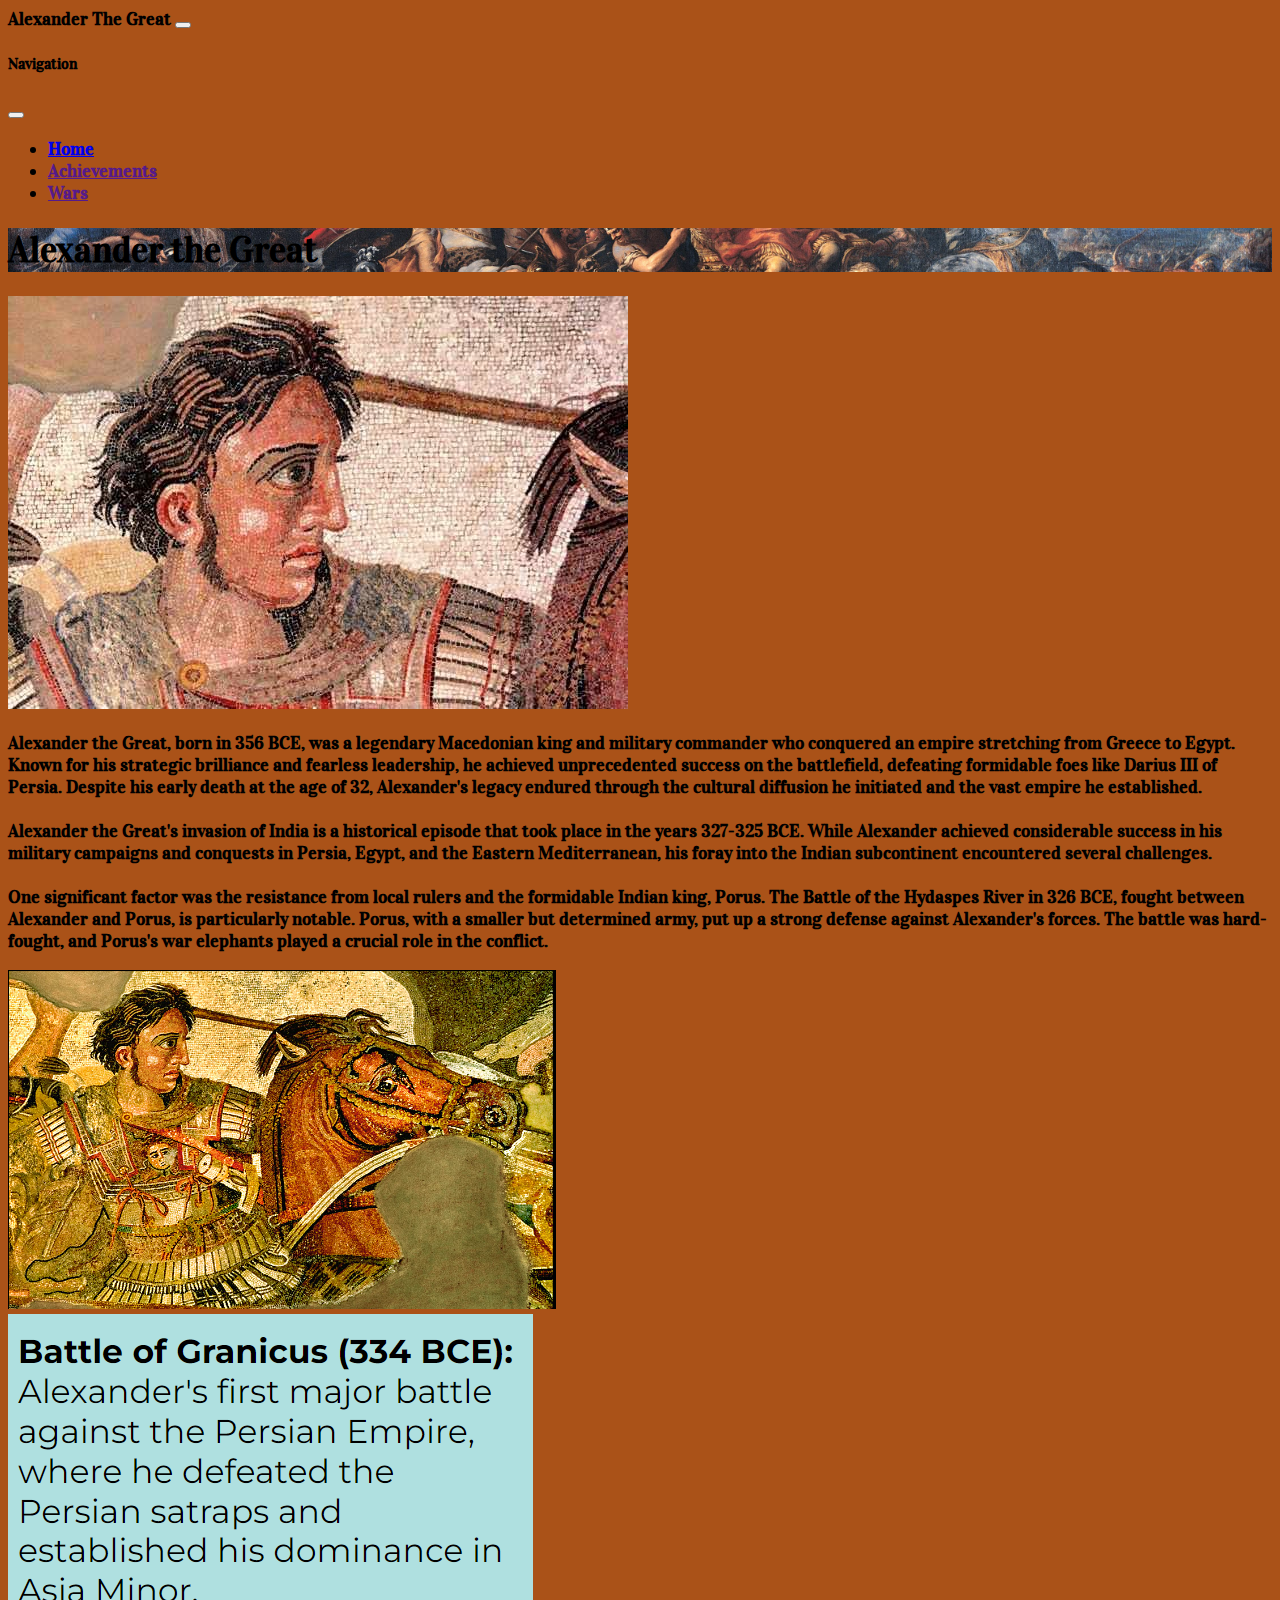
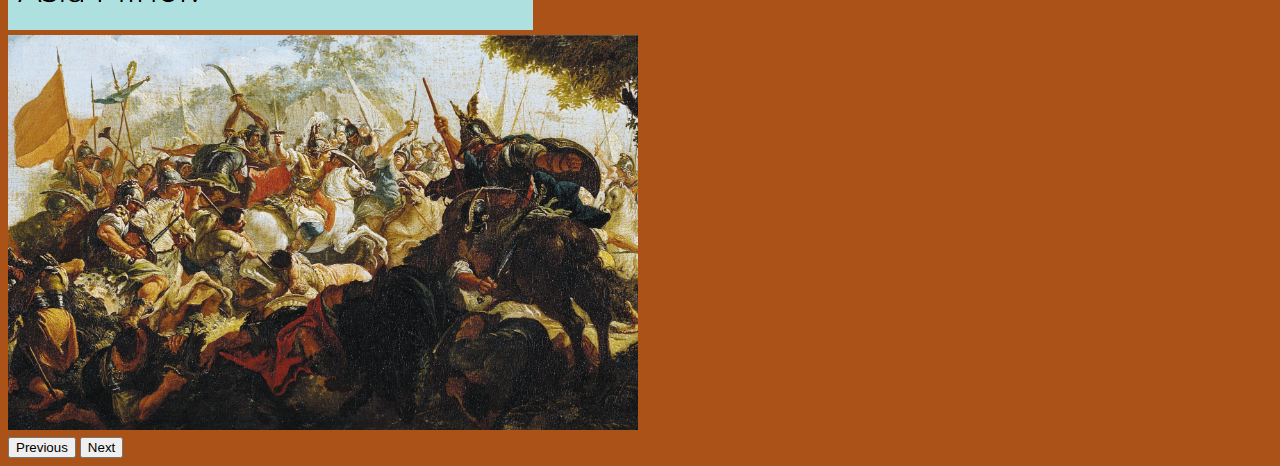
==== index.html @ 21a9c24c "added justify content center" ====
<!DOCTYPE html>
<html lang="en">

<head>
  <meta charset="utf-8" />
  <meta name="viewport" content="width=device-width, initial-scale=1" />
  <title>Alexander the Great</title>
  <link href="https://cdn.jsdelivr.net/npm/bootstrap@5.3.2/dist/css/bootstrap.min.css" rel="stylesheet"
    integrity="sha384-T3c6CoIi6uLrA9TneNEoa7RxnatzjcDSCmG1MXxSR1GAsXEV/Dwwykc2MPK8M2HN" crossorigin="anonymous">
</head>
<link rel="stylesheet" href="style.css" class="css" />
<link rel="preconnect" href="https://fonts.googleapis.com">
<link rel="preconnect" href="https://fonts.gstatic.com" crossorigin>
<link href="https://fonts.googleapis.com/css2?family=Vidaloka&display=swap" rel="stylesheet">
</head>

<body>


  <!--NAVBAR-->


  <nav class="navbar bg-info-subtle sticky-top">
    <div class="container-fluid ">
      <a class="navbar-brand" id="title"> Alexander The Great </a>
      <button class="navbar-toggler" type="button" data-bs-toggle="offcanvas" data-bs-target="#offcanvasNavbar"
        aria-controls="offcanvasNavbar" aria-label="Toggle navigation">
        <span class="navbar-toggler-icon"></span>
      </button>
      <div class="offcanvas offcanvas-end bg-info-subtle" tabindex="-1" id="offcanvasNavbar"
        aria-labelledby="offcanvasNavbarLabel">
        <div class="offcanvas-header">
          <h5 class="offcanvas-title bg-info-subtle" id="offcanvasNavbarLabel"> Navigation</h5>
          <button type="button" class="btn-close" data-bs-dismiss="offcanvas" aria-label="Close"></button>
        </div>
        <div class="offcanvas-body bg-info-subtle">
          <ul class="navbar-nav justify-content-end flex-grow-1 pe-3">
            <li class="nav-item">
              <a class="nav-link active" aria-current="page" href="index.html">Home</a>
            </li>
            <li class="nav-item">
              <a class="nav-link" href="">Achievements</a>
            </li>
            <li class="nav-item">
              <a class="nav-link" href="">Wars</a>
            </li>

          </ul>

        </div>
      </div>
    </div>
  </nav>
  <!-- END NAVBAR-->
  <!-- HERO IMAGE + TEXT -->
  <!-- hero-->
  <div class="row m-3 justify-content-center" id="hero">
    <div class="col-12 col-lg-6 p-5 text-center bg-hero-image rounded rounded-start-3">
      <div class="flex justify-content-center align-items-center"></div>
      <div class="text-white">
        <h1 class="mb-3">Alexander the Great </h1>
      </div>
    </div>
  </div>
  <!-- hero-->
  <!-- END OF HERO  -->
  <!-- IMAGE-->
  <div class="row m-3 w-620 h-413">
    <img class=" col-12 col-lg-6 my-3 my-lg-0 p-3 rounded-5 justify-content-center" src="images/alex.jpg">

    <!-- IMAGE-->
    <!--Description-->
    <div class="col-12 col-lg-6 my-3 my-lg-0 p-3 bg-info-subtle rounded text-center rounded-end-3" id="desc" ">
        <p class=" m-3">

      Alexander the Great, born in 356 BCE, was a legendary Macedonian king and military commander who conquered an
      empire stretching from Greece to Egypt. Known for his strategic brilliance and
      fearless leadership, he achieved unprecedented success on the battlefield, defeating formidable foes like Darius
      III of Persia. Despite his early death at the age of 32, Alexander's legacy endured through the cultural diffusion
      he initiated and the vast empire he established.
      <br>
      <br>
      Alexander the Great's invasion of India is a historical episode that took place in the years 327-325 BCE. While
      Alexander achieved considerable success in his military campaigns and conquests in Persia, Egypt, and the Eastern
      Mediterranean, his foray into the Indian subcontinent encountered several challenges.
      <br>
      <br>
      One significant factor was the resistance from local rulers and the formidable Indian king, Porus. The Battle of
      the Hydaspes River in 326 BCE, fought between Alexander and Porus, is particularly notable. Porus, with a smaller
      but determined army, put up a strong defense against Alexander's forces. The battle was hard-fought, and Porus's
      war elephants played a crucial role in the conflict.
      </p>
    </div>
  </div>
  <!--Description-->
  <div class="row col-lg-4 col-md-6 justify-content-center">
<!-- CAR 1-->
<div class="row m-3" id="car1">
  <div id="carouselExampleControls" class="carousel slide" data-bs-ride="carousel">
    <div class="carousel-inner">
      <div class="carousel-item active">
        <img src="images/Screenshot 2023-11-27 114537.png" class="d-block w-100" alt="...">
      </div>
      <div class="carousel-item">
        <img src="images/Screenshot 2023-11-27 114946.png" class="d-block w-100" alt="...">
      </div>
      <div class="carousel-item">
        <img src="images/Screenshot 2023-11-27 115619.png" class="d-block w-100" alt="...">
      </div>
    </div>
    <button class="carousel-control-prev" type="button" data-bs-target="#carouselExampleControls" data-bs-slide="prev">
      <span class="carousel-control-prev-icon" aria-hidden="true"></span>
      <span class="visually-hidden">Previous</span>
    </button>
    <button class="carousel-control-next" type="button" data-bs-target="#carouselExampleControls" data-bs-slide="next">
      <span class="carousel-control-next-icon" aria-hidden="true"></span>
      <span class="visually-hidden">Next</span>
    </button>
  </div>
  </div>
<!-- CAR 1-->
<!-- CAR 2-->
<!-- CAR 2-->
</div>





  <script src="https://cdn.jsdelivr.net/npm/bootstrap@5.3.2/dist/js/bootstrap.bundle.min.js"
    integrity="sha384-C6RzsynM9kWDrMNeT87bh95OGNyZPhcTNXj1NW7RuBCsyN/o0jlpcV8Qyq46cDfL"
    crossorigin="anonymous"></script>
</body>

</html>
---- style.css ----
.bg-hero-image{
    background-image:url('images/alexwall.jpg');
background-position: center center ;
background-size: cover;
}
body{
    background-color: #aa5218;
    font-family: 'Vidaloka', serif;
    font-size: large;
    font-weight: bold;
}

#car1{
    justify-content: center;
    
}
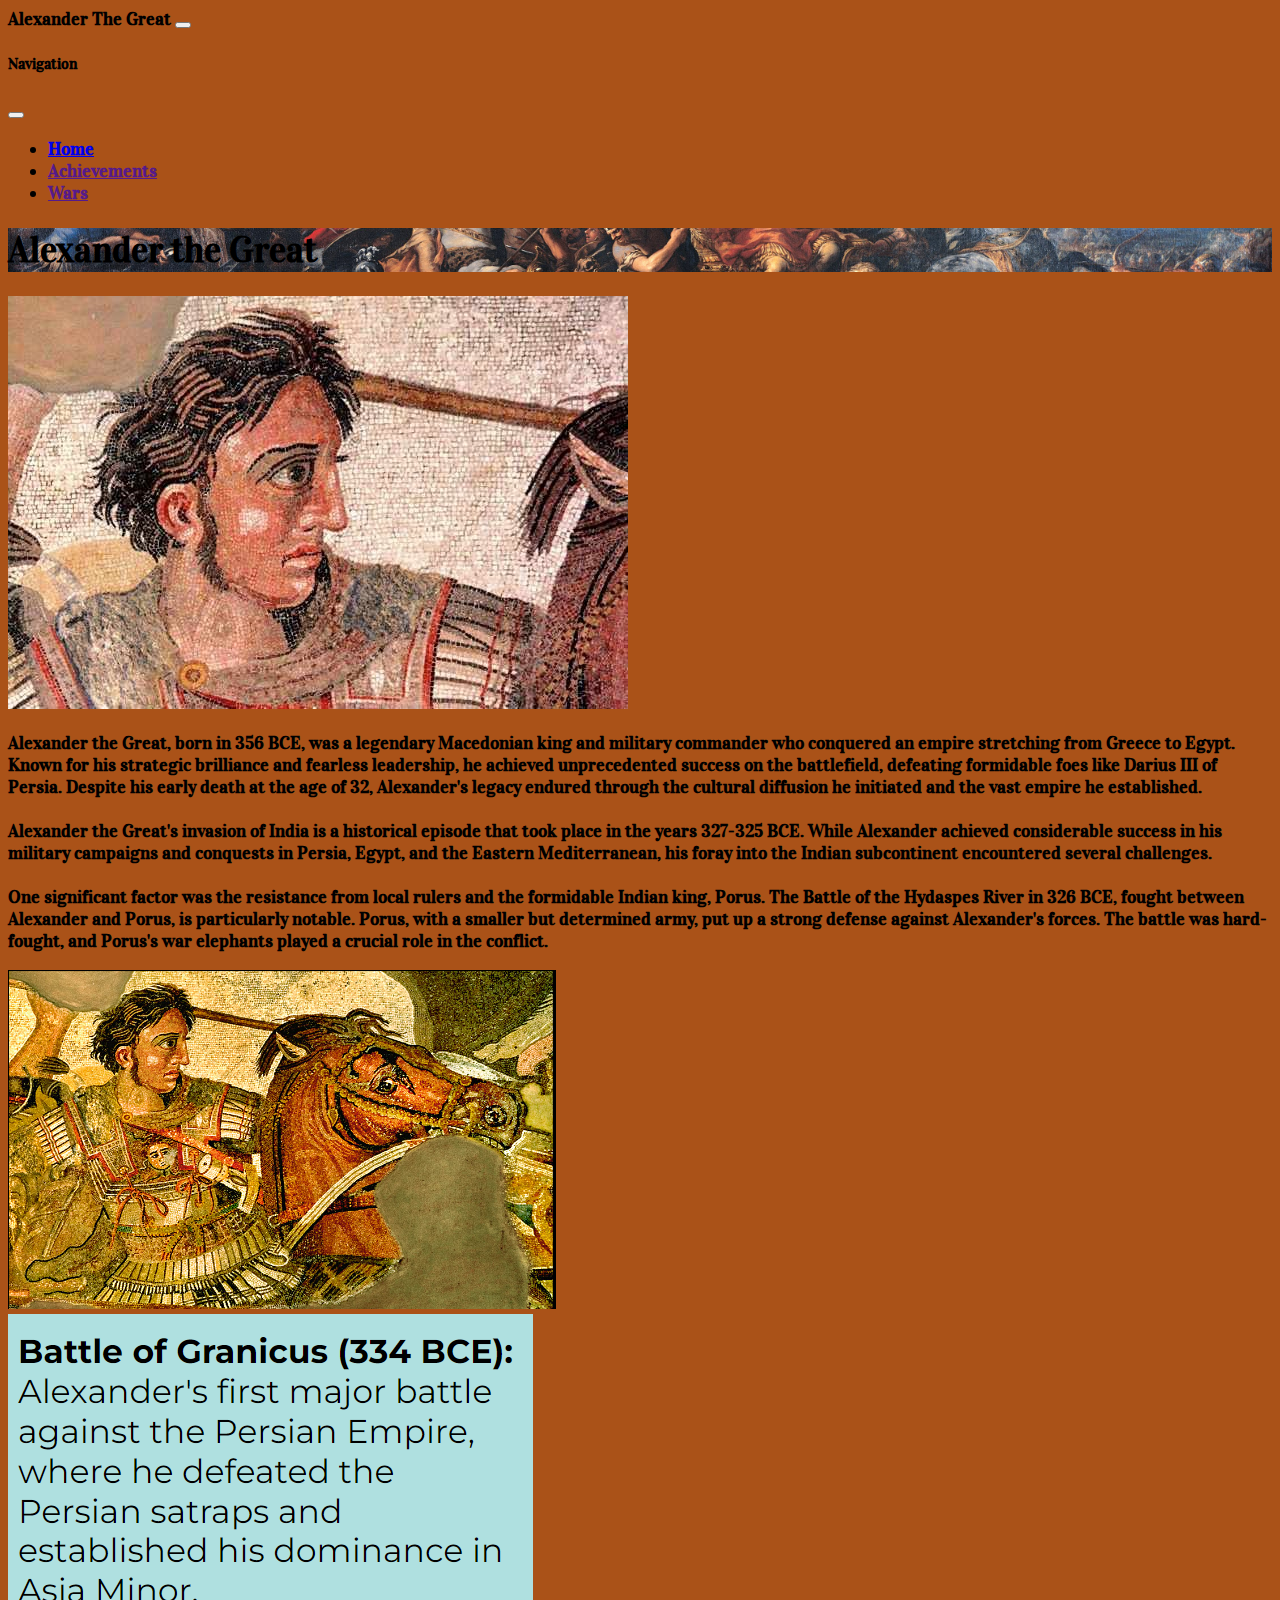
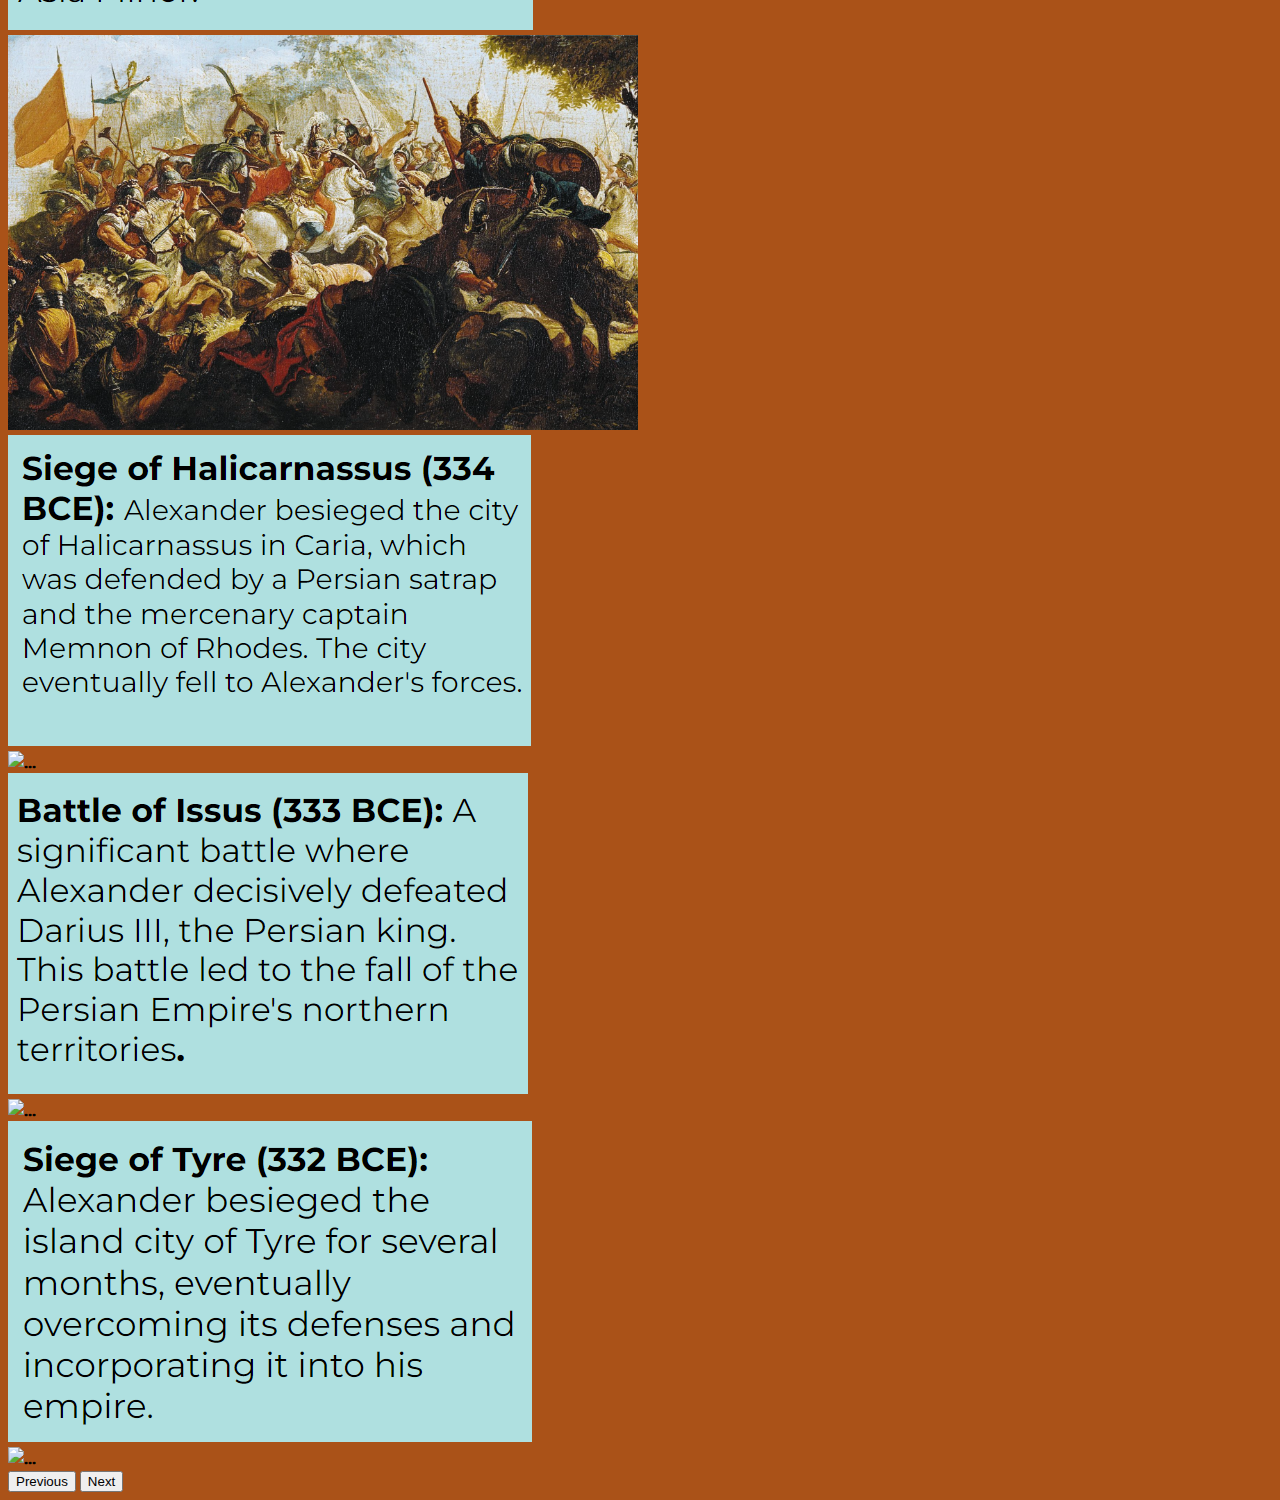
==== commit 30c47818: "changed names of images and added more battles" ====
--- a/index.html
+++ b/index.html
@@ -99,13 +99,31 @@
   <div id="carouselExampleControls" class="carousel slide" data-bs-ride="carousel">
     <div class="carousel-inner">
       <div class="carousel-item active">
-        <img src="images/Screenshot 2023-11-27 114537.png" class="d-block w-100" alt="...">
+        <img src="images/alexan.png" class="d-block w-100" alt="...">
       </div>
       <div class="carousel-item">
-        <img src="images/Screenshot 2023-11-27 114946.png" class="d-block w-100" alt="...">
+        <img src="images/granicus.png" class="d-block w-100" alt="...">
       </div>
       <div class="carousel-item">
-        <img src="images/Screenshot 2023-11-27 115619.png" class="d-block w-100" alt="...">
+        <img src="images/battle.png" class="d-block w-100" alt="...">
+      </div>
+      <div class="carousel-item active">
+        <img src="images/halicarnassus.png" class="d-block w-100" alt="...">
+      </div>
+      <div class="carousel-item active">
+        <img src="images/..." class="d-block w-100" alt="...">
+      </div>
+      <div class="carousel-item active">
+        <img src="images/issus.png" class="d-block w-100" alt="...">
+      </div>
+      <div class="carousel-item active">
+        <img src="images/..." class="d-block w-100" alt="...">
+      </div>
+      <div class="carousel-item active">
+        <img src="images/tyre.png" class="d-block w-100" alt="...">
+      </div>
+      <div class="carousel-item active">
+        <img src="images/..." class="d-block w-100" alt="...">
       </div>
     </div>
     <button class="carousel-control-prev" type="button" data-bs-target="#carouselExampleControls" data-bs-slide="prev">
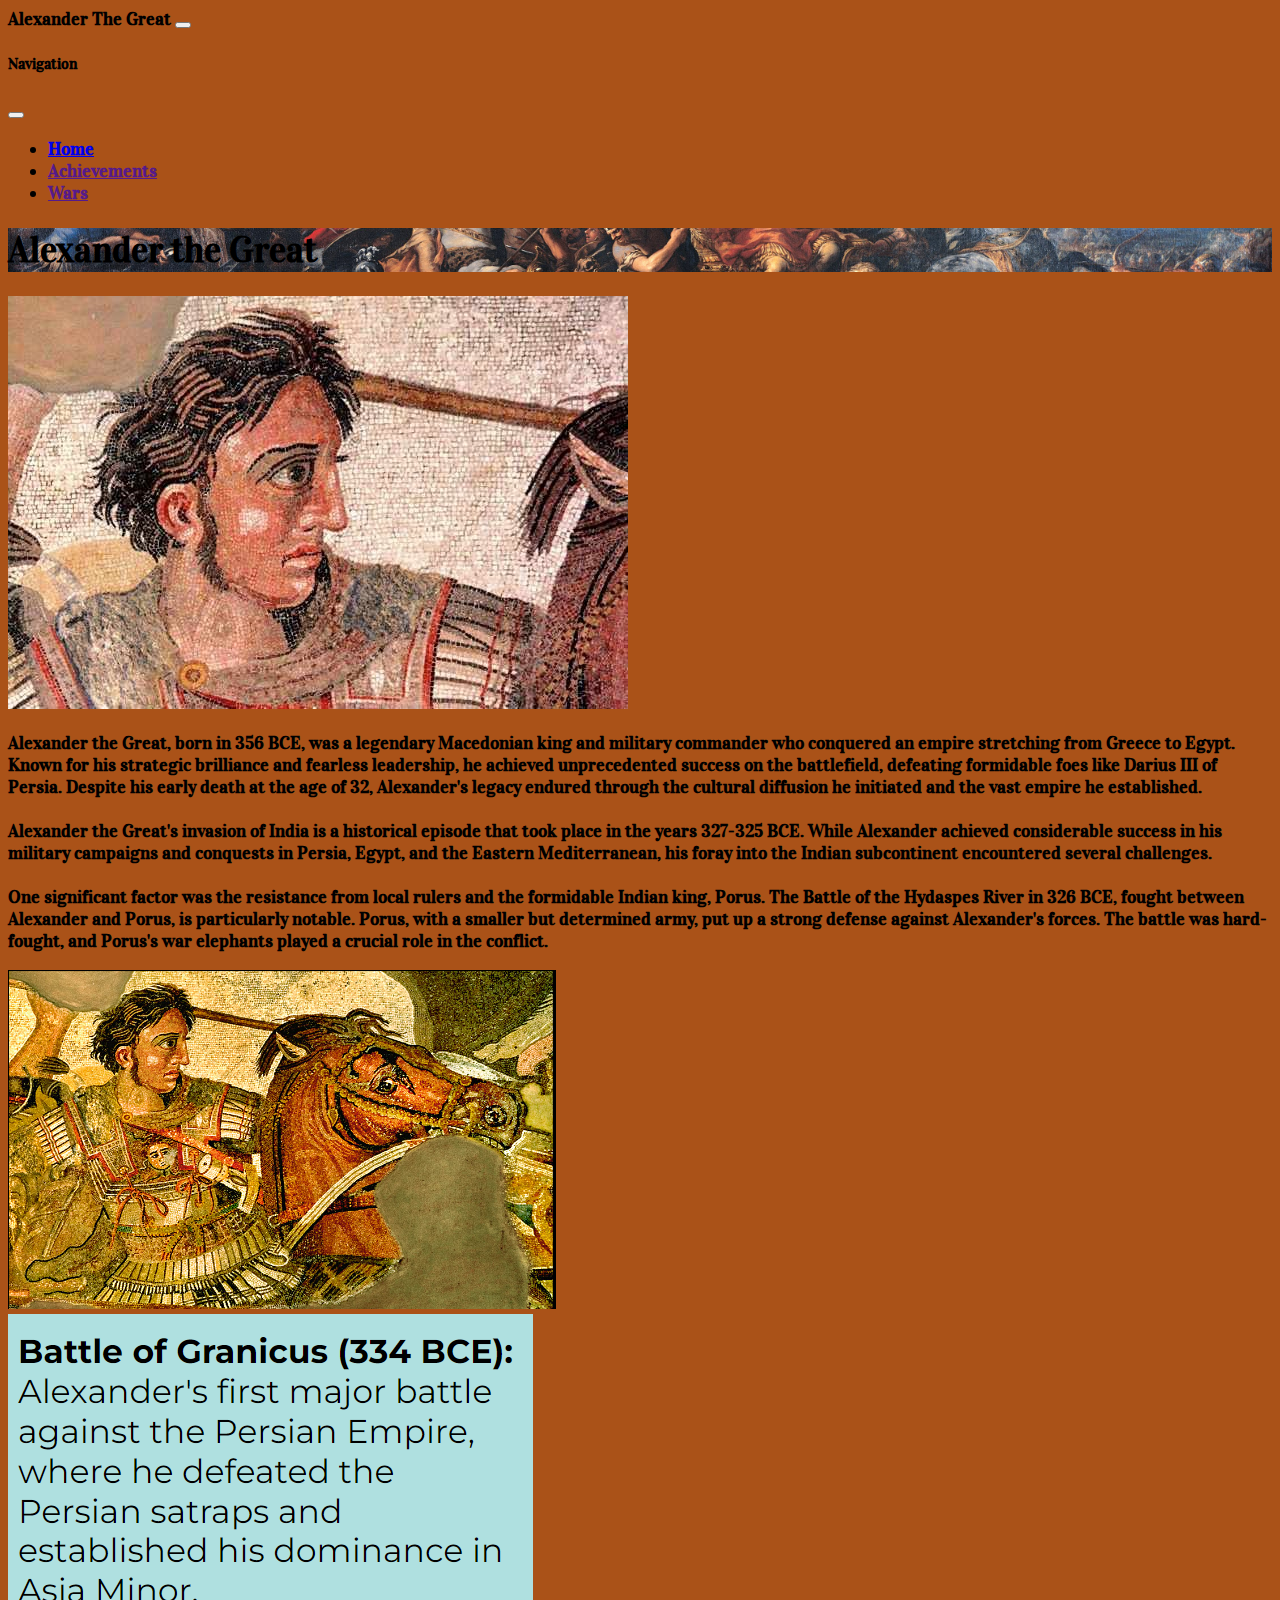
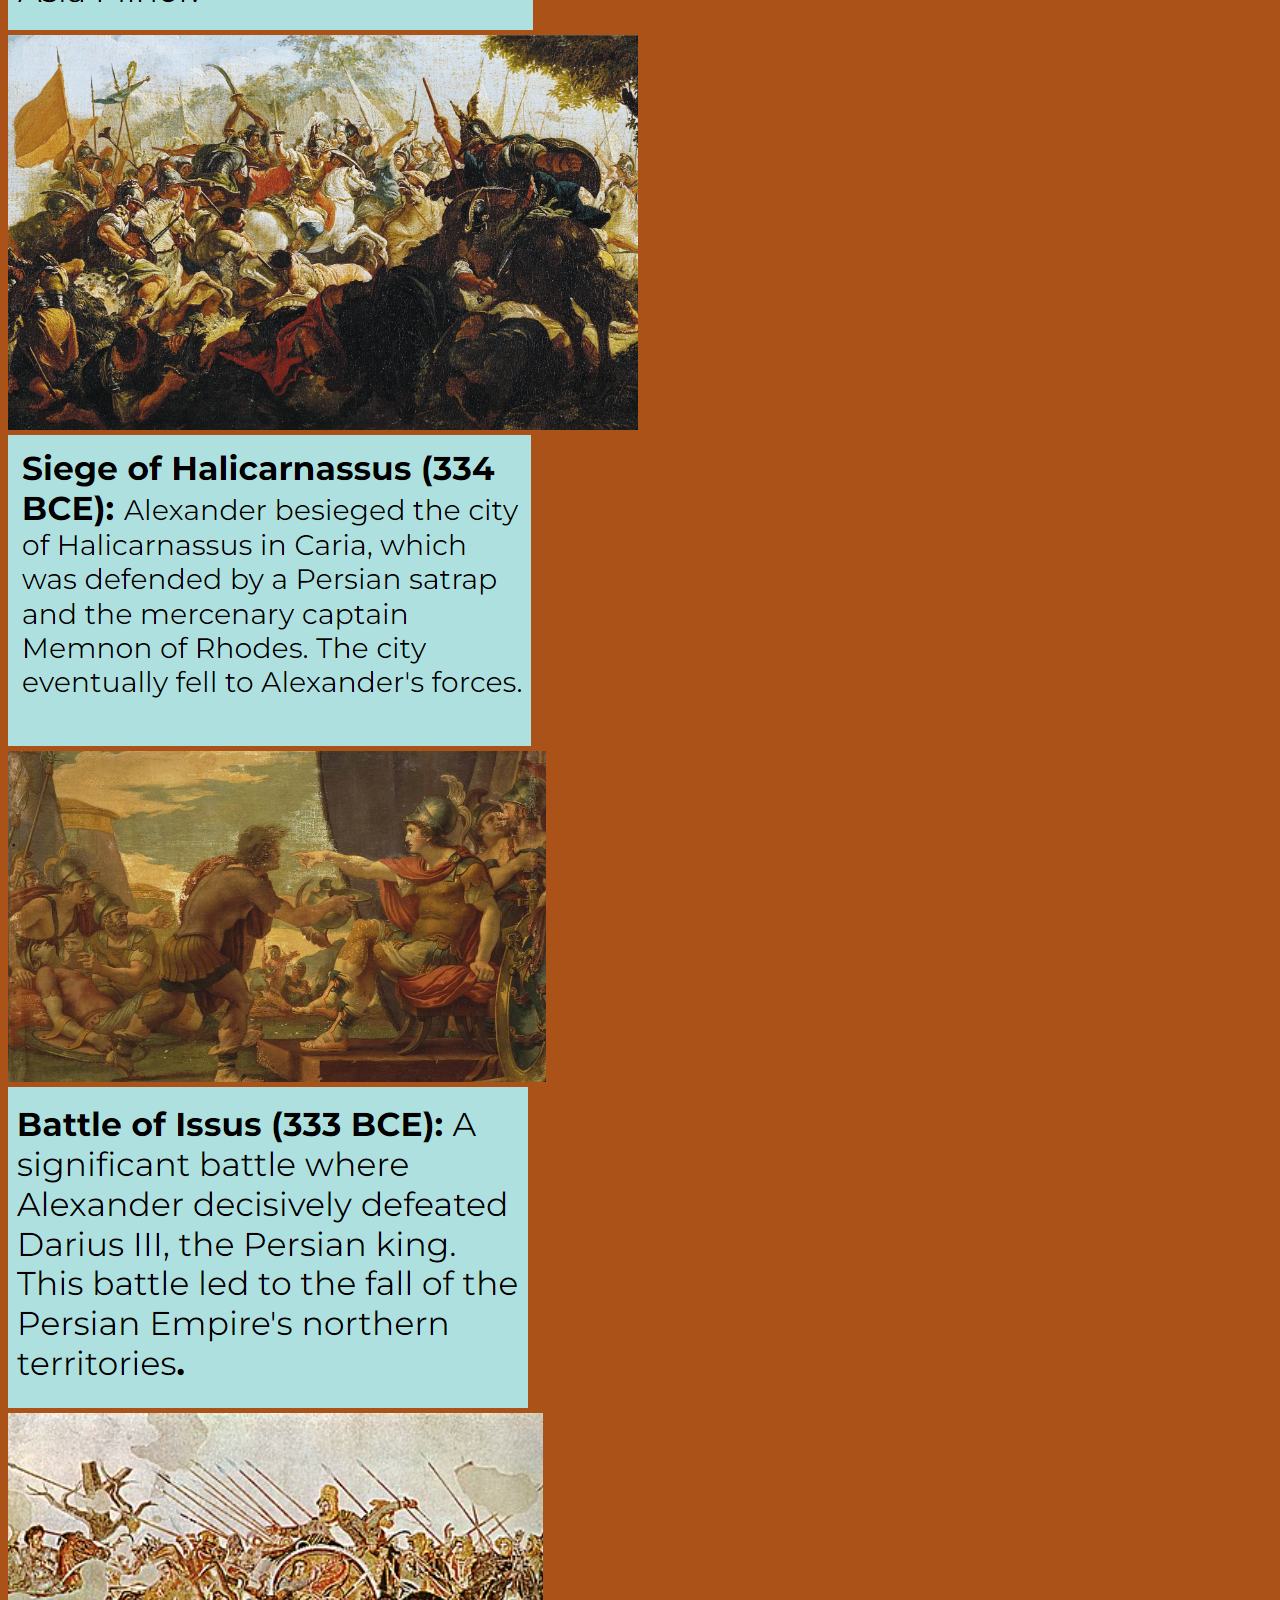
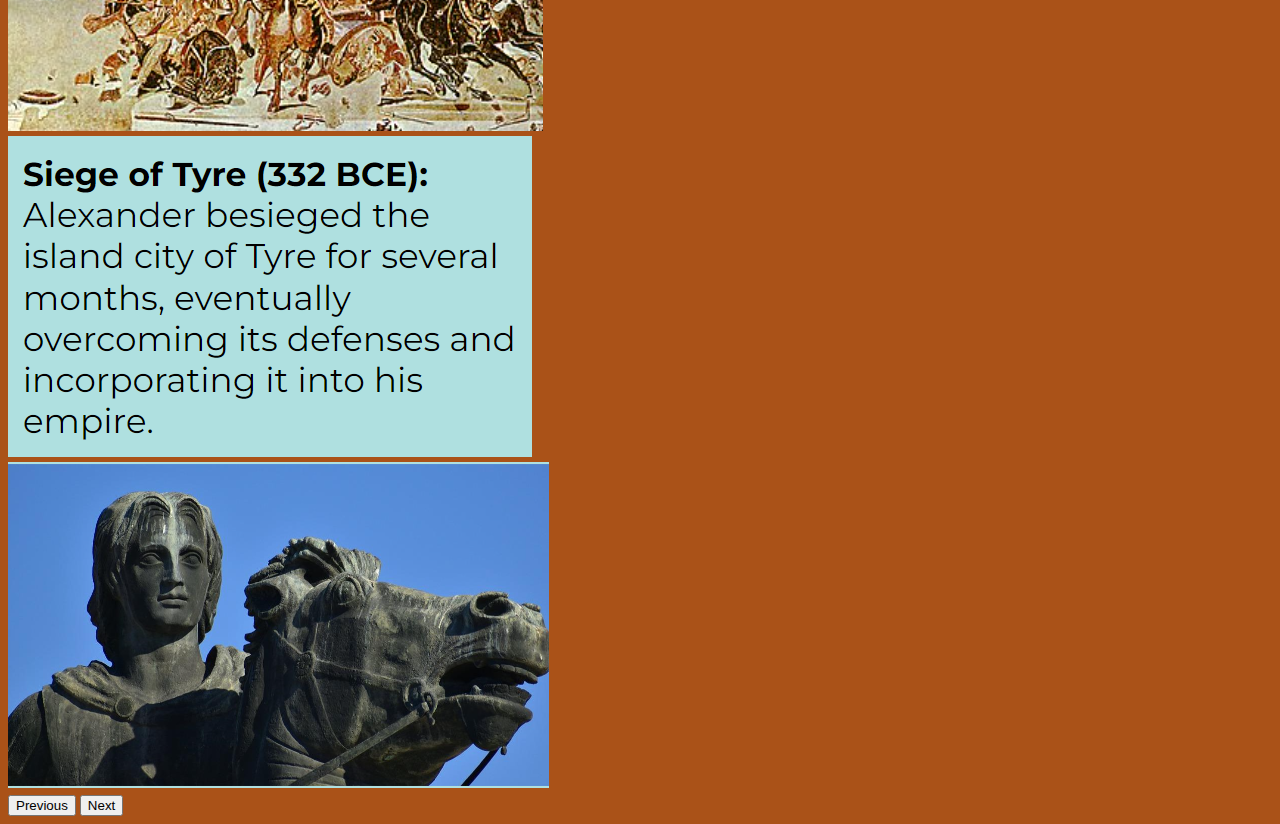
==== commit 0468af1f: "fixed carousel classes" ====
--- a/index.html
+++ b/index.html
@@ -16,8 +16,8 @@
 
 <body>
 
-
-  <!--NAVBAR-->
+<!-- WEB DIV-->
+<div =>
 
 
   <nav class="navbar bg-info-subtle sticky-top">
@@ -93,12 +93,13 @@
     </div>
   </div>
   <!--Description-->
-  <div class="row col-lg-4 col-md-6 justify-content-center">
+  <div class="row col-lg-4 col-md-6 justify-content-center p-3 ">
 <!-- CAR 1-->
+<div class="m-auto">
 <div class="row m-3" id="car1">
   <div id="carouselExampleControls" class="carousel slide" data-bs-ride="carousel">
     <div class="carousel-inner">
-      <div class="carousel-item active">
+      <div class="carousel-item active ">
         <img src="images/alexan.png" class="d-block w-100" alt="...">
       </div>
       <div class="carousel-item">
@@ -107,23 +108,23 @@
       <div class="carousel-item">
         <img src="images/battle.png" class="d-block w-100" alt="...">
       </div>
-      <div class="carousel-item active">
+      <div class="carousel-item ">
         <img src="images/halicarnassus.png" class="d-block w-100" alt="...">
       </div>
-      <div class="carousel-item active">
-        <img src="images/..." class="d-block w-100" alt="...">
+      <div class="carousel-item">
+        <img src="images/painting.png" class="d-block w-100" alt="...">
       </div>
-      <div class="carousel-item active">
+      <div class="carousel-item ">
         <img src="images/issus.png" class="d-block w-100" alt="...">
       </div>
-      <div class="carousel-item active">
-        <img src="images/..." class="d-block w-100" alt="...">
+      <div class="carousel-item">
+        <img src="images/alexfight.png" class="d-block w-100" alt="...">
       </div>
-      <div class="carousel-item active">
+      <div class="carousel-item ">
         <img src="images/tyre.png" class="d-block w-100" alt="...">
       </div>
-      <div class="carousel-item active">
-        <img src="images/..." class="d-block w-100" alt="...">
+      <div class="carousel-item ">
+        <img src="images/statue.png" class="d-block w-100" alt="...">
       </div>
     </div>
     <button class="carousel-control-prev" type="button" data-bs-target="#carouselExampleControls" data-bs-slide="prev">
@@ -136,14 +137,15 @@
     </button>
   </div>
   </div>
+</div>
 <!-- CAR 1-->
 <!-- CAR 2-->
 <!-- CAR 2-->
 </div>
 
 
-
-
+<!--WEB DIV-->
+</div>
 
   <script src="https://cdn.jsdelivr.net/npm/bootstrap@5.3.2/dist/js/bootstrap.bundle.min.js"
     integrity="sha384-C6RzsynM9kWDrMNeT87bh95OGNyZPhcTNXj1NW7RuBCsyN/o0jlpcV8Qyq46cDfL"
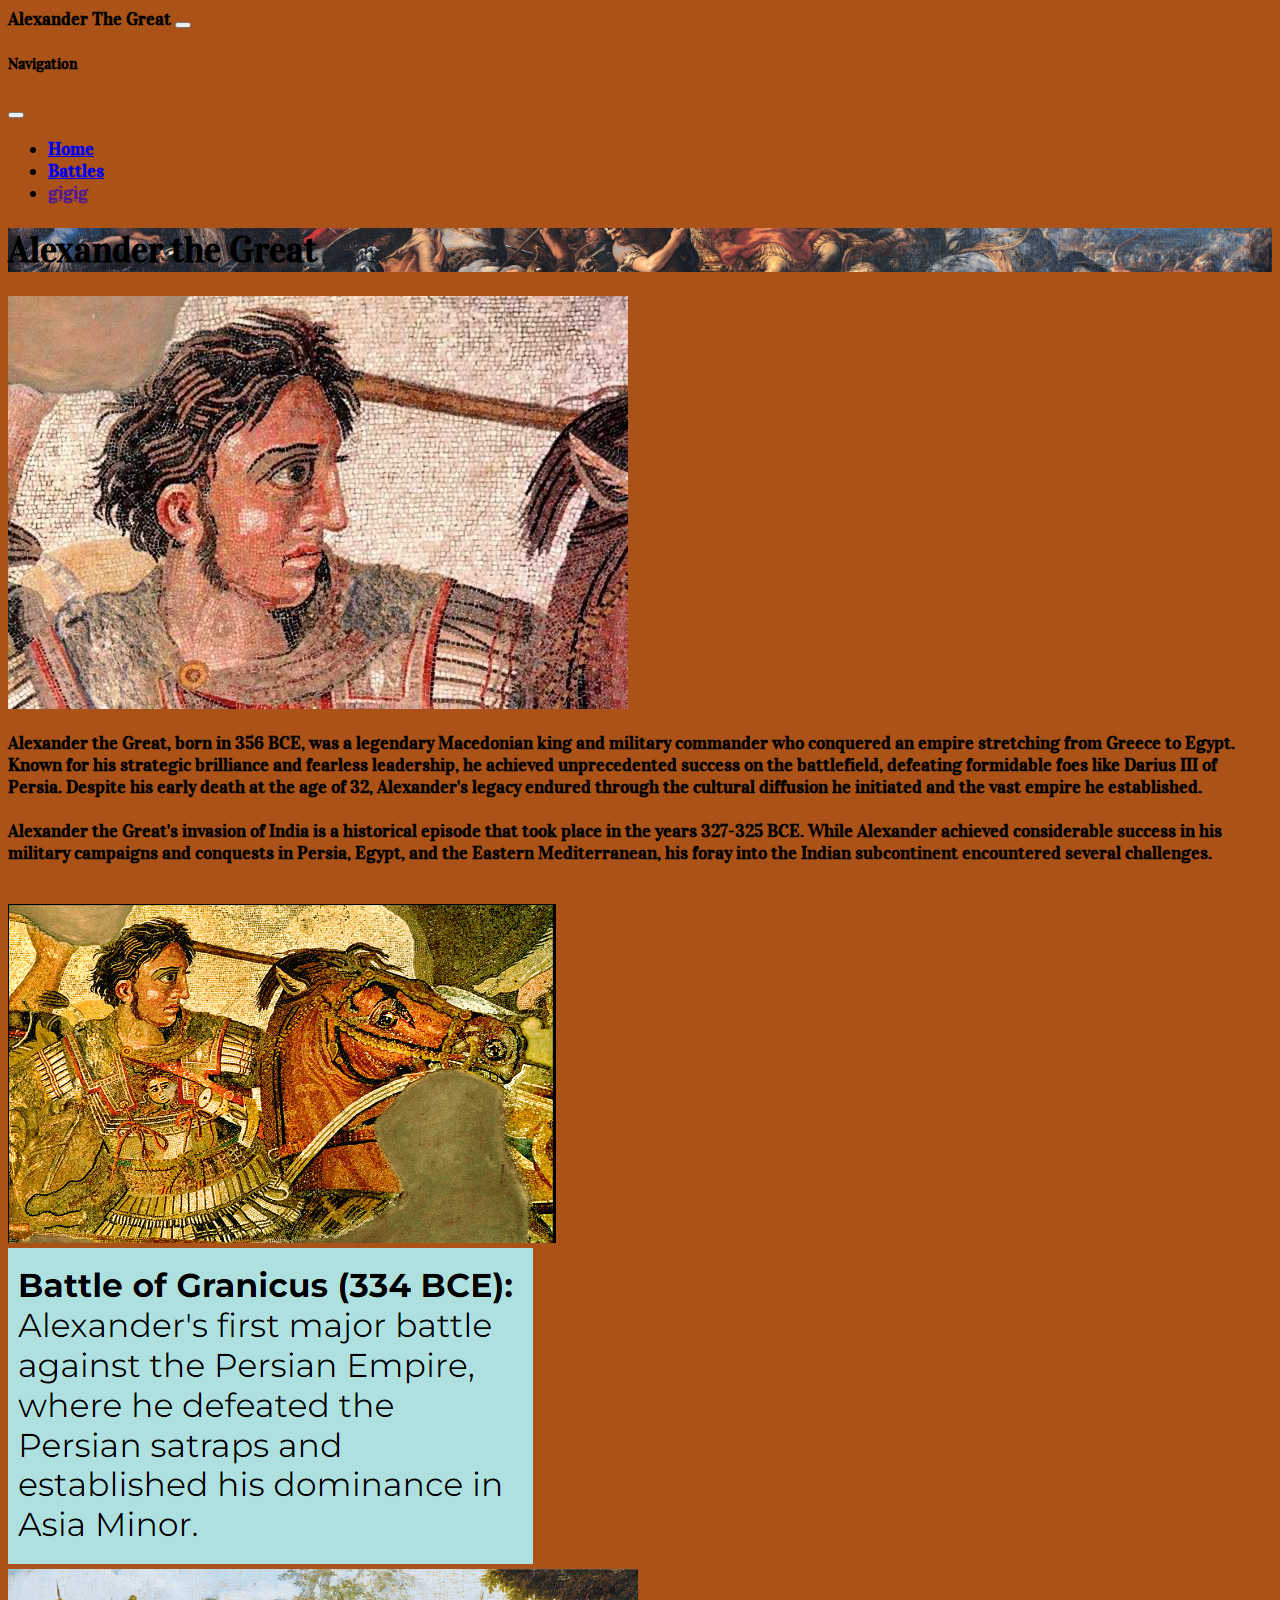
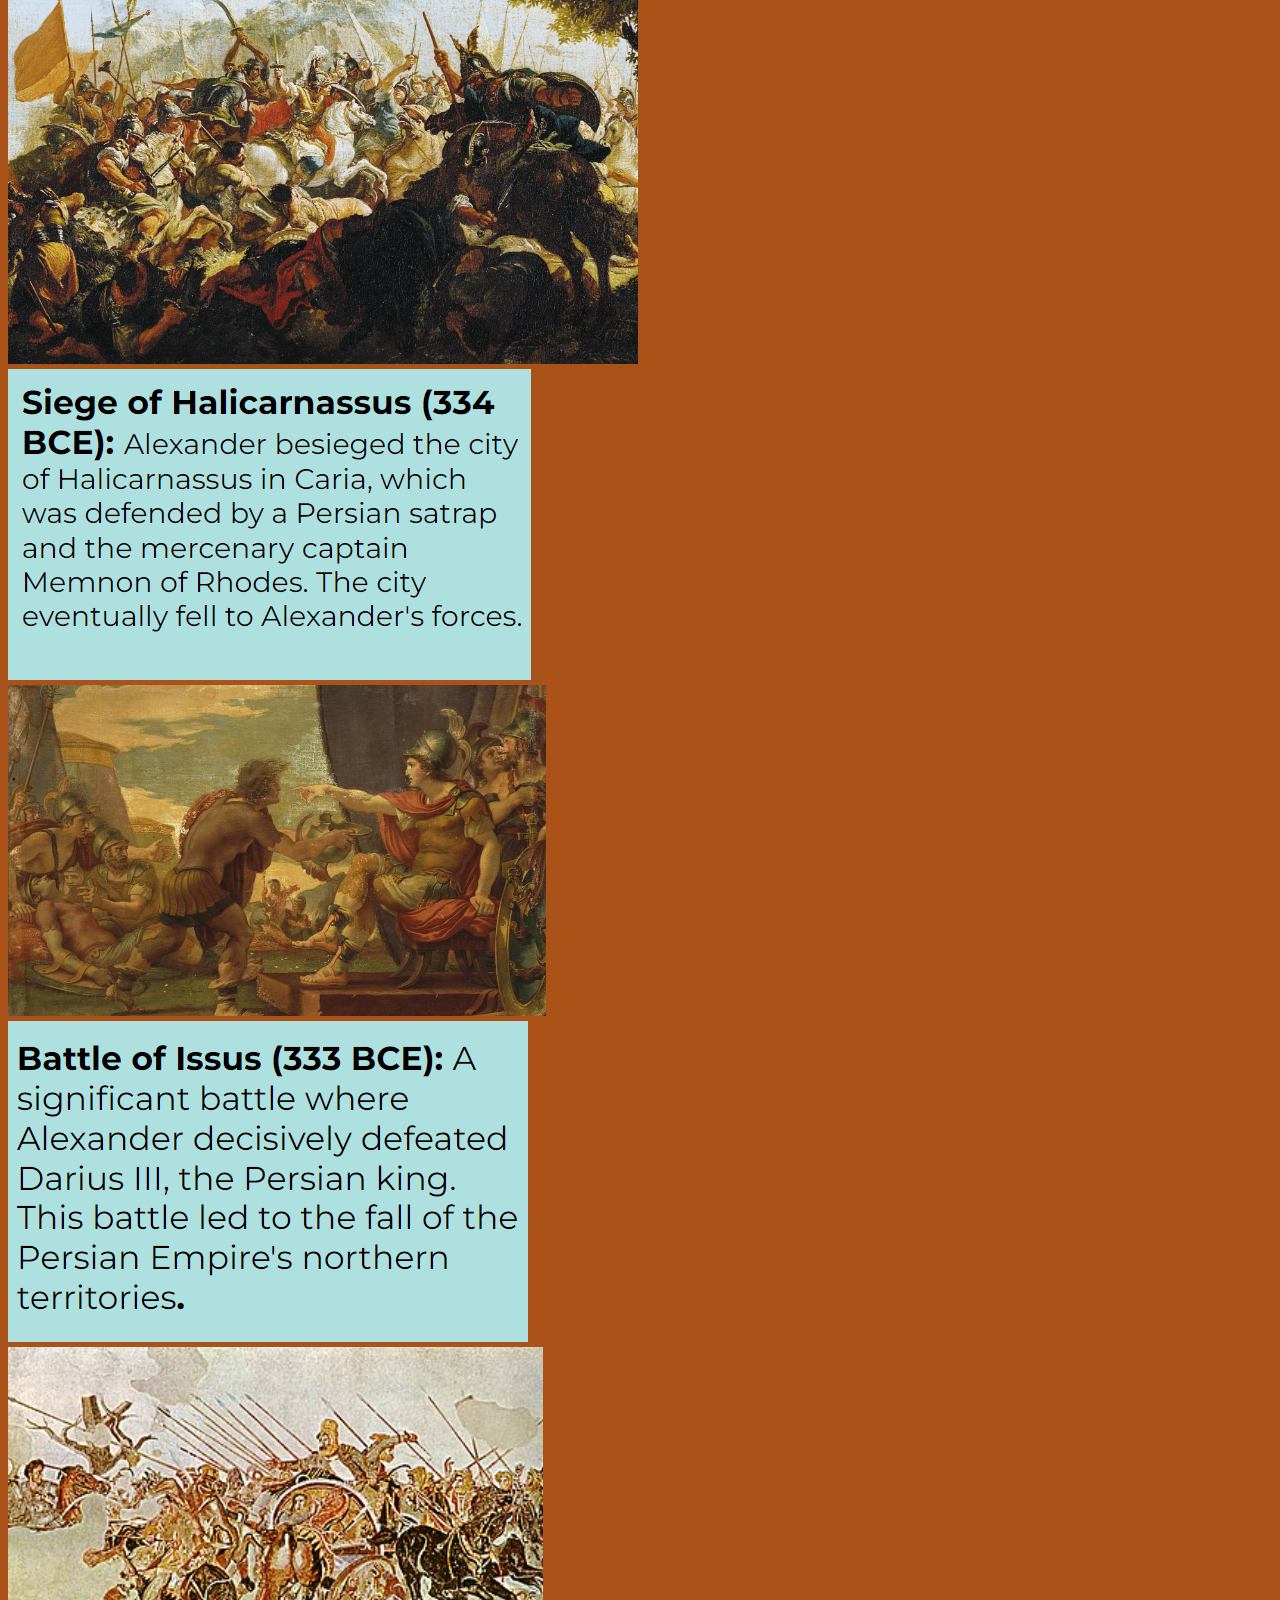
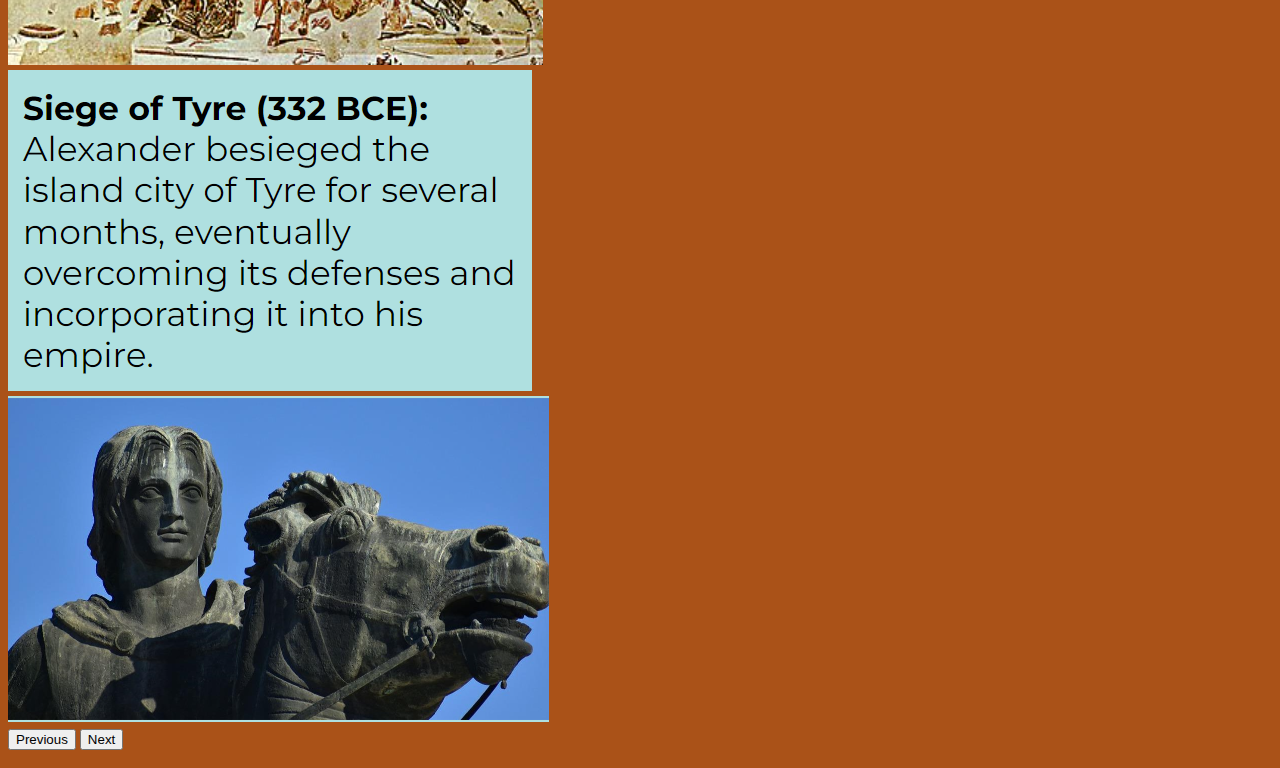
==== commit c5379d89: "perhaps mess up when adding paragraph ???" ====
--- a/index.html
+++ b/index.html
@@ -16,136 +16,145 @@
 
 <body>
 
-<!-- WEB DIV-->
-<div =>
+  <!-- WEB DIV-->
+  <div=>
 
 
-  <nav class="navbar bg-info-subtle sticky-top">
-    <div class="container-fluid ">
-      <a class="navbar-brand" id="title"> Alexander The Great </a>
-      <button class="navbar-toggler" type="button" data-bs-toggle="offcanvas" data-bs-target="#offcanvasNavbar"
-        aria-controls="offcanvasNavbar" aria-label="Toggle navigation">
-        <span class="navbar-toggler-icon"></span>
-      </button>
-      <div class="offcanvas offcanvas-end bg-info-subtle" tabindex="-1" id="offcanvasNavbar"
-        aria-labelledby="offcanvasNavbarLabel">
-        <div class="offcanvas-header">
-          <h5 class="offcanvas-title bg-info-subtle" id="offcanvasNavbarLabel"> Navigation</h5>
-          <button type="button" class="btn-close" data-bs-dismiss="offcanvas" aria-label="Close"></button>
+    <nav class="navbar bg-info-subtle sticky-top">
+      <div class="container-fluid ">
+        <a class="navbar-brand" id="title"> Alexander The Great </a>
+        <button class="navbar-toggler" type="button" data-bs-toggle="offcanvas" data-bs-target="#offcanvasNavbar"
+          aria-controls="offcanvasNavbar" aria-label="Toggle navigation">
+          <span class="navbar-toggler-icon"></span>
+        </button>
+        <div class="offcanvas offcanvas-end bg-info-subtle" tabindex="-1" id="offcanvasNavbar"
+          aria-labelledby="offcanvasNavbarLabel">
+          <div class="offcanvas-header">
+            <h5 class="offcanvas-title bg-info-subtle" id="offcanvasNavbarLabel"> Navigation</h5>
+            <button type="button" class="btn-close" data-bs-dismiss="offcanvas" aria-label="Close"></button>
+          </div>
+          <div class="offcanvas-body bg-info-subtle">
+            <ul class="navbar-nav justify-content-end flex-grow-1 pe-3">
+              <li class="nav-item">
+                <a class="nav-link active" aria-current="page" href="index.html">Home</a>
+              </li>
+              <li class="nav-item">
+                <a class="nav-link" href=#wars>Battles</a>
+              </li>
+              <li class="nav-item">
+                <a class="nav-link" href="">gigig</a>
+              </li>
+
+            </ul>
+
+          </div>
         </div>
-        <div class="offcanvas-body bg-info-subtle">
-          <ul class="navbar-nav justify-content-end flex-grow-1 pe-3">
-            <li class="nav-item">
-              <a class="nav-link active" aria-current="page" href="index.html">Home</a>
-            </li>
-            <li class="nav-item">
-              <a class="nav-link" href="">Achievements</a>
-            </li>
-            <li class="nav-item">
-              <a class="nav-link" href="">Wars</a>
-            </li>
-
-          </ul>
-
+      </div>
+    </nav>
+    <!-- END NAVBAR-->
+    <!-- HERO IMAGE + TEXT -->
+    <!-- hero-->
+    <div class="row m-3 justify-content-center" id="hero">
+      <div class="col-12 col-lg-6 p-5 text-center bg-hero-image rounded rounded-start-3">
+        <div class="flex justify-content-center align-items-center"></div>
+        <div class="text-white">
+          <h1 class="mb-3">Alexander the Great </h1>
         </div>
       </div>
     </div>
-  </nav>
-  <!-- END NAVBAR-->
-  <!-- HERO IMAGE + TEXT -->
-  <!-- hero-->
-  <div class="row m-3 justify-content-center" id="hero">
-    <div class="col-12 col-lg-6 p-5 text-center bg-hero-image rounded rounded-start-3">
-      <div class="flex justify-content-center align-items-center"></div>
-      <div class="text-white">
-        <h1 class="mb-3">Alexander the Great </h1>
+    <!-- hero-->
+    <!-- END OF HERO  -->
+    <!-- IMAGE-->
+    <div class="row m-3 w-620 h-413">
+      <img class=" col-12 col-lg-6 my-3 my-lg-0 p-3 rounded-5 justify-content-center" src="images/alex.jpg">
+
+      <!-- IMAGE-->
+      <!--Description-->
+      <div class="col-12 col-lg-6 my-3 my-lg-0 p-3 bg-info-subtle rounded text-center rounded-end-3" id="desc" ">
+        <p class=" m-3 p-3">
+
+        Alexander the Great, born in 356 BCE, was a legendary Macedonian king and military commander who conquered an
+        empire stretching from Greece to Egypt. Known for his strategic brilliance and
+        fearless leadership, he achieved unprecedented success on the battlefield, defeating formidable foes like Darius
+        III of Persia. Despite his early death at the age of 32, Alexander's legacy endured through the cultural
+        diffusion
+        he initiated and the vast empire he established.
+        <br>
+        <br>
+        Alexander the Great's invasion of India is a historical episode that took place in the years 327-325 BCE. While
+        Alexander achieved considerable success in his military campaigns and conquests in Persia, Egypt, and the
+        Eastern
+        Mediterranean, his foray into the Indian subcontinent encountered several challenges.
+        <br>
+        <br>
+     
+        </p>
       </div>
     </div>
-  </div>
-  <!-- hero-->
-  <!-- END OF HERO  -->
-  <!-- IMAGE-->
-  <div class="row m-3 w-620 h-413">
-    <img class=" col-12 col-lg-6 my-3 my-lg-0 p-3 rounded-5 justify-content-center" src="images/alex.jpg">
+    <!--Description-->
+    <div class="row col-lg-4 col-md-6 justify-content-center p-3 ">
+      <!-- CAR 1-->
+      <div class="m-auto" id="#wars">
+        <div class="row m-3" id="car1">
+          <div id="carouselExampleControls" class="carousel slide" data-bs-ride="carousel">
+            <div class="carousel-inner">
+              <div class="carousel-item active ">
+                <img src="images/alexan.png" class="d-block w-100" alt="...">
+              </div>
+              <div class="carousel-item">
+                <img src="images/granicus.png" class="d-block w-100" alt="...">
+              </div>
+              <div class="carousel-item">
+                <img src="images/battle.png" class="d-block w-100" alt="...">
+              </div>
+              <div class="carousel-item ">
+                <img src="images/halicarnassus.png" class="d-block w-100" alt="...">
+              </div>
+              <div class="carousel-item">
+                <img src="images/painting.png" class="d-block w-100" alt="...">
+              </div>
+              <div class="carousel-item ">
+                <img src="images/issus.png" class="d-block w-100" alt="...">
+              </div>
+              <div class="carousel-item">
+                <img src="images/alexfight.png" class="d-block w-100" alt="...">
+              </div>
+              <div class="carousel-item ">
+                <img src="images/tyre.png" class="d-block w-100" alt="...">
+              </div>
+              <div class="carousel-item ">
+                <img src="images/statue.png" class="d-block w-100" alt="...">
+              </div>
+            </div>
+            <button class="carousel-control-prev" type="button" data-bs-target="#carouselExampleControls"
+              data-bs-slide="prev">
+              <span class="carousel-control-prev-icon" aria-hidden="true"></span>
+              <span class="visually-hidden">Previous</span>
+            </button>
+            <button class="carousel-control-next" type="button" data-bs-target="#carouselExampleControls"
+              data-bs-slide="next">
+              <span class="carousel-control-next-icon" aria-hidden="true"></span>
+              <span class="visually-hidden">Next</span>
+            </button>
+          </div>
+        </div>
+      </div>
+      <!-- CAR 1-->
+      <!-- PAR 1-->
+      <div class=" row col-lg-4 col-md-6 col-sm-12 p-3 bg-info-subtle rounded text-center rounded-end-3" id="desc" ">
+        <p class=" m-3 p-3">
 
-    <!-- IMAGE-->
-    <!--Description-->
-    <div class="col-12 col-lg-6 my-3 my-lg-0 p-3 bg-info-subtle rounded text-center rounded-end-3" id="desc" ">
-        <p class=" m-3">
-
-      Alexander the Great, born in 356 BCE, was a legendary Macedonian king and military commander who conquered an
-      empire stretching from Greece to Egypt. Known for his strategic brilliance and
-      fearless leadership, he achieved unprecedented success on the battlefield, defeating formidable foes like Darius
-      III of Persia. Despite his early death at the age of 32, Alexander's legacy endured through the cultural diffusion
-      he initiated and the vast empire he established.
-      <br>
-      <br>
-      Alexander the Great's invasion of India is a historical episode that took place in the years 327-325 BCE. While
-      Alexander achieved considerable success in his military campaigns and conquests in Persia, Egypt, and the Eastern
-      Mediterranean, his foray into the Indian subcontinent encountered several challenges.
-      <br>
-      <br>
-      One significant factor was the resistance from local rulers and the formidable Indian king, Porus. The Battle of
-      the Hydaspes River in 326 BCE, fought between Alexander and Porus, is particularly notable. Porus, with a smaller
-      but determined army, put up a strong defense against Alexander's forces. The battle was hard-fought, and Porus's
-      war elephants played a crucial role in the conflict.
-      </p>
-    </div>
-  </div>
-  <!--Description-->
-  <div class="row col-lg-4 col-md-6 justify-content-center p-3 ">
-<!-- CAR 1-->
-<div class="m-auto">
-<div class="row m-3" id="car1">
-  <div id="carouselExampleControls" class="carousel slide" data-bs-ride="carousel">
-    <div class="carousel-inner">
-      <div class="carousel-item active ">
-        <img src="images/alexan.png" class="d-block w-100" alt="...">
+       
+        </p>
       </div>
-      <div class="carousel-item">
-        <img src="images/granicus.png" class="d-block w-100" alt="...">
-      </div>
-      <div class="carousel-item">
-        <img src="images/battle.png" class="d-block w-100" alt="...">
-      </div>
-      <div class="carousel-item ">
-        <img src="images/halicarnassus.png" class="d-block w-100" alt="...">
-      </div>
-      <div class="carousel-item">
-        <img src="images/painting.png" class="d-block w-100" alt="...">
-      </div>
-      <div class="carousel-item ">
-        <img src="images/issus.png" class="d-block w-100" alt="...">
-      </div>
-      <div class="carousel-item">
-        <img src="images/alexfight.png" class="d-block w-100" alt="...">
-      </div>
-      <div class="carousel-item ">
-        <img src="images/tyre.png" class="d-block w-100" alt="...">
-      </div>
-      <div class="carousel-item ">
-        <img src="images/statue.png" class="d-block w-100" alt="...">
-      </div>
-    </div>
-    <button class="carousel-control-prev" type="button" data-bs-target="#carouselExampleControls" data-bs-slide="prev">
-      <span class="carousel-control-prev-icon" aria-hidden="true"></span>
-      <span class="visually-hidden">Previous</span>
-    </button>
-    <button class="carousel-control-next" type="button" data-bs-target="#carouselExampleControls" data-bs-slide="next">
-      <span class="carousel-control-next-icon" aria-hidden="true"></span>
-      <span class="visually-hidden">Next</span>
-    </button>
-  </div>
-  </div>
-</div>
-<!-- CAR 1-->
-<!-- CAR 2-->
-<!-- CAR 2-->
-</div>
+     </div>
+      <!-- PAR 1-->
+      <!-- More Info Card -->
+   
 
 
-<!--WEB DIV-->
-</div>
+    <!--WEB DIV-->
+  </div>
 
   <script src="https://cdn.jsdelivr.net/npm/bootstrap@5.3.2/dist/js/bootstrap.bundle.min.js"
     integrity="sha384-C6RzsynM9kWDrMNeT87bh95OGNyZPhcTNXj1NW7RuBCsyN/o0jlpcV8Qyq46cDfL"
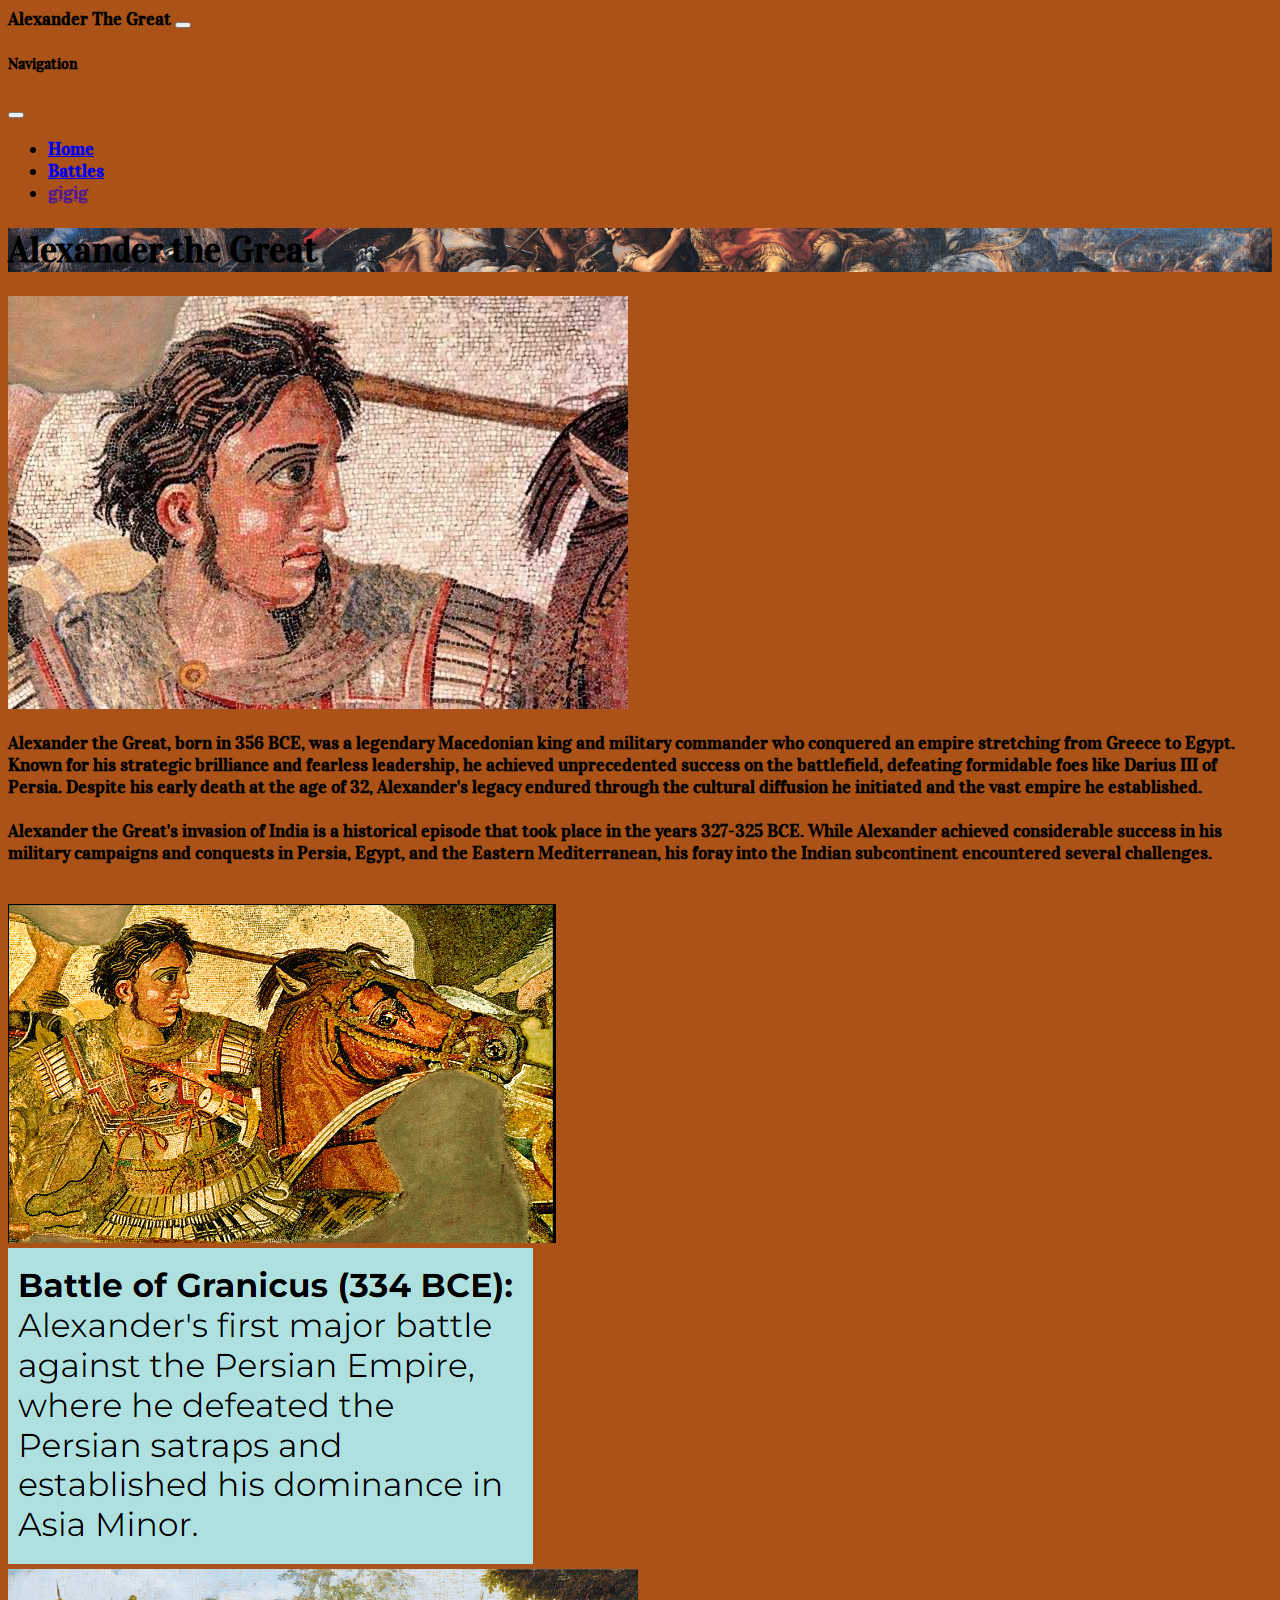
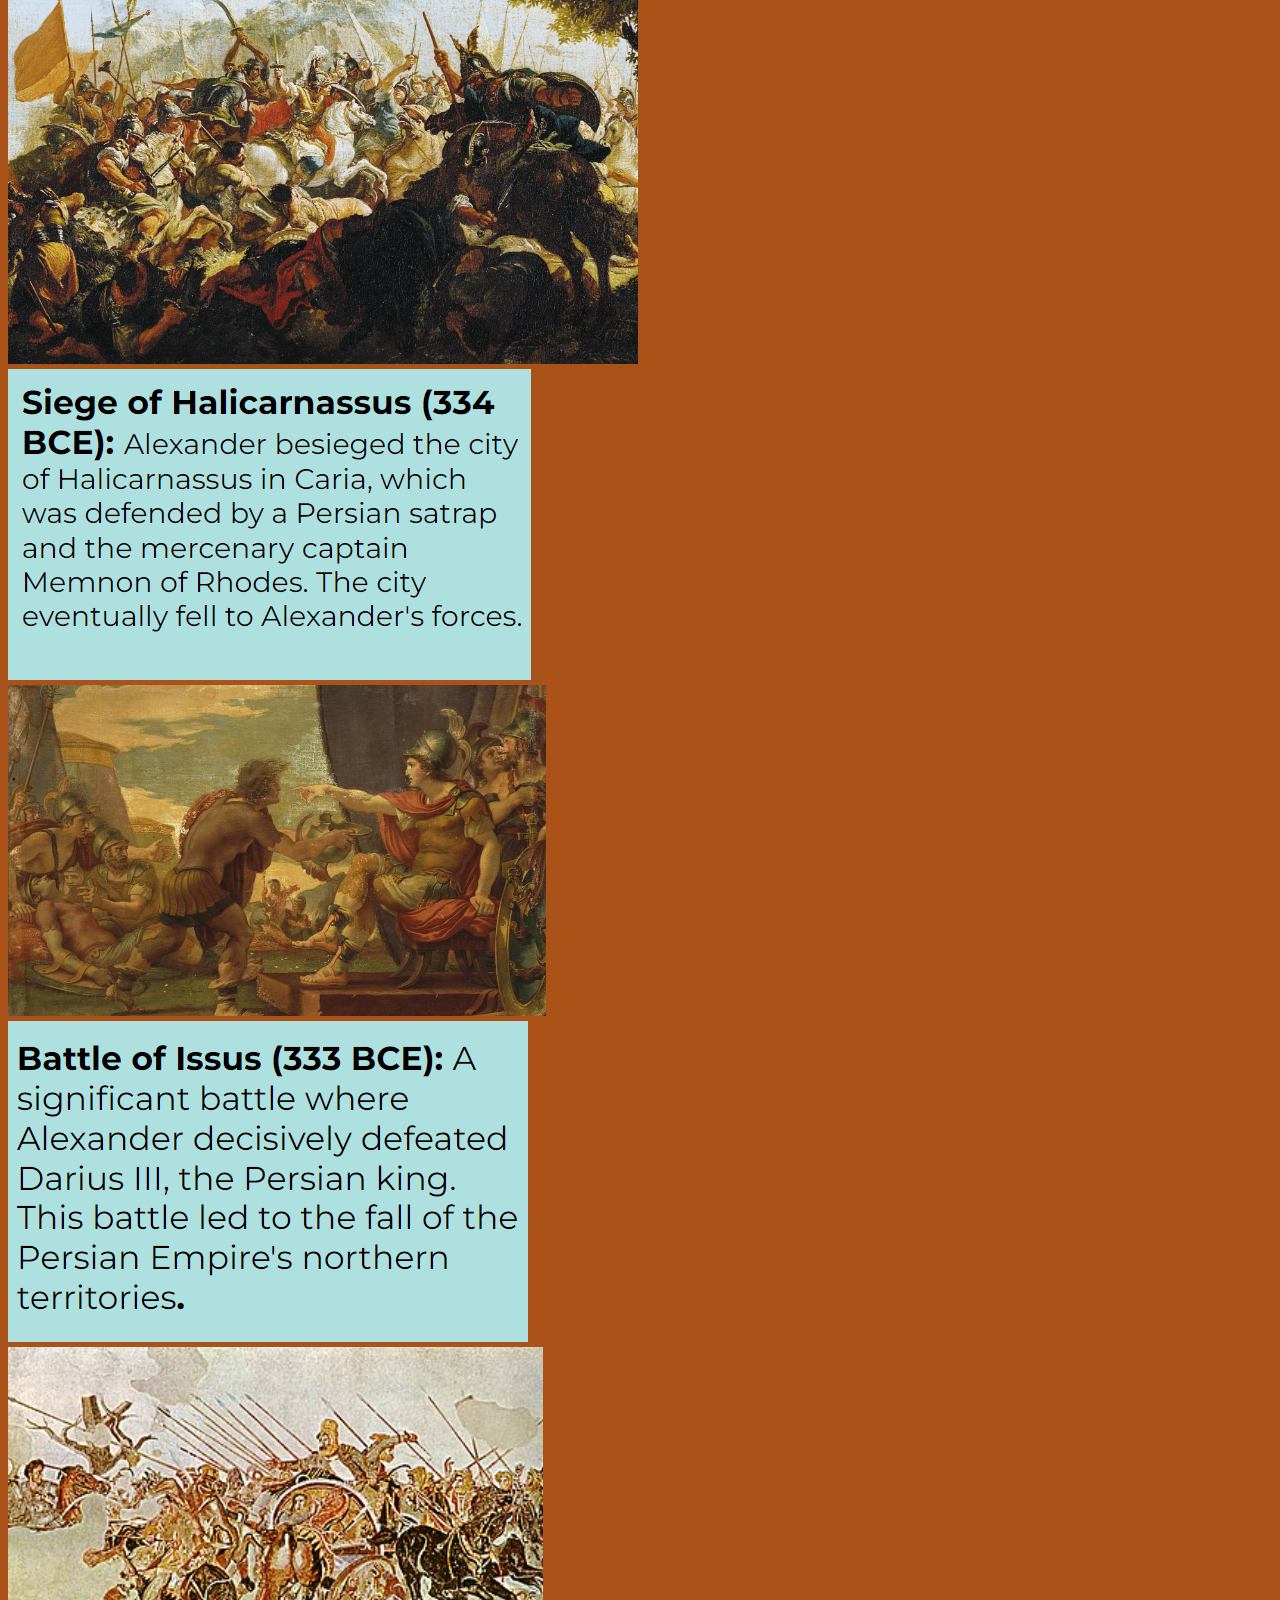
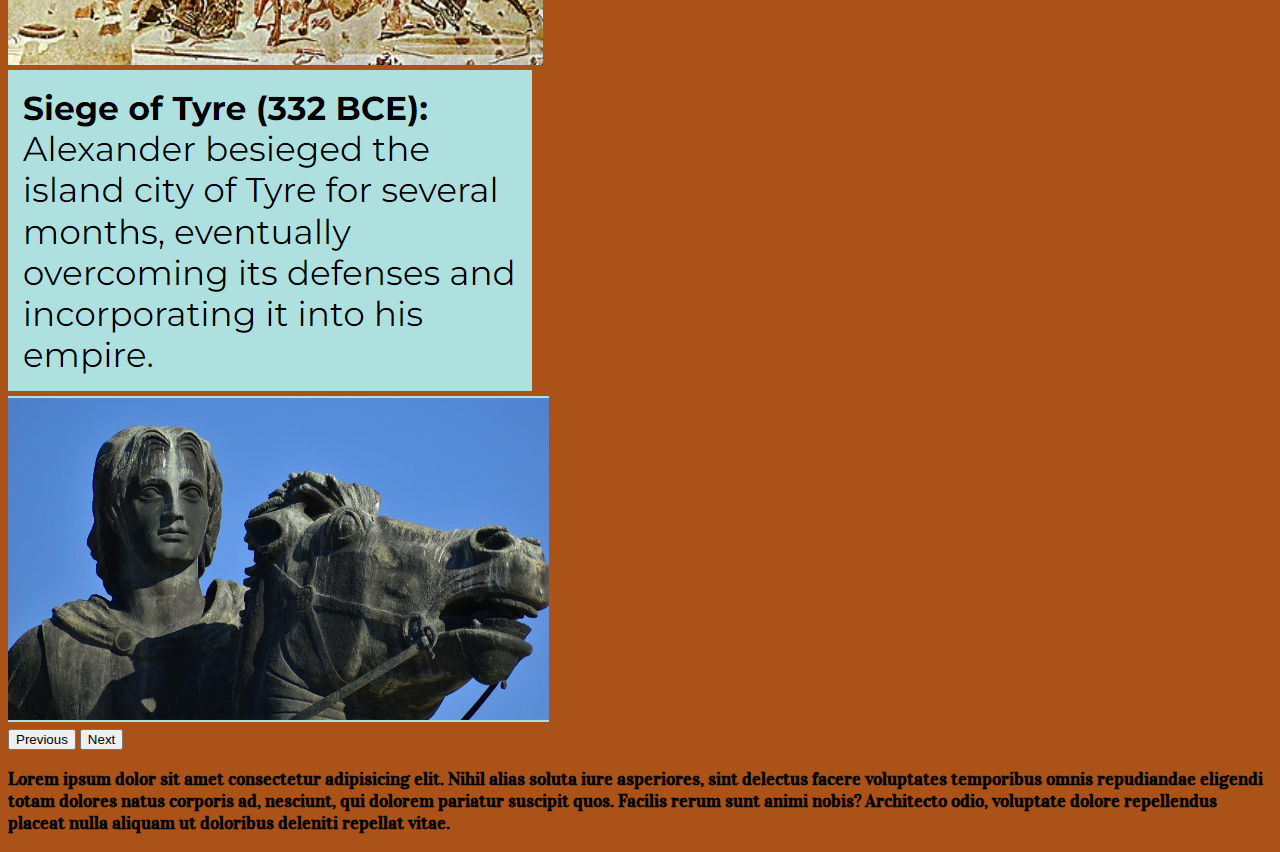
==== commit 4991ccbe: "just save" ====
--- a/index.html
+++ b/index.html
@@ -87,11 +87,12 @@
         Mediterranean, his foray into the Indian subcontinent encountered several challenges.
         <br>
         <br>
-     
+
         </p>
       </div>
     </div>
     <!--Description-->
+    
     <div class="row col-lg-4 col-md-6 justify-content-center p-3 ">
       <!-- CAR 1-->
       <div class="m-auto" id="#wars">
@@ -139,12 +140,12 @@
           </div>
         </div>
       </div>
+    </div>
       <!-- CAR 1-->
       <!-- PAR 1-->
-      <div class=" row col-lg-4 col-md-6 col-sm-12 p-3 bg-info-subtle rounded text-center rounded-end-3" id="desc" ">
-        <p class=" m-3 p-3">
-
-       
+      <div class=" row col-lg- col-md-6 col-sm-12 bg-info-subtle rounded text-center rounded-end-3" id="desc" ">
+        <p class=" ">
+Lorem ipsum dolor sit amet consectetur adipisicing elit. Nihil alias soluta iure asperiores, sint delectus facere voluptates temporibus omnis repudiandae eligendi totam dolores natus corporis ad, nesciunt, qui dolorem pariatur suscipit quos. Facilis rerum sunt animi nobis? Architecto odio, voluptate dolore repellendus placeat nulla aliquam ut doloribus deleniti repellat vitae.
         </p>
       </div>
      </div>
@@ -156,9 +157,9 @@
     <!--WEB DIV-->
   </div>
 
-  <script src="https://cdn.jsdelivr.net/npm/bootstrap@5.3.2/dist/js/bootstrap.bundle.min.js"
-    integrity="sha384-C6RzsynM9kWDrMNeT87bh95OGNyZPhcTNXj1NW7RuBCsyN/o0jlpcV8Qyq46cDfL"
-    crossorigin="anonymous"></script>
+  <script src=" https://cdn.jsdelivr.net/npm/bootstrap@5.3.2/dist/js/bootstrap.bundle.min.js"
+        integrity="sha384-C6RzsynM9kWDrMNeT87bh95OGNyZPhcTNXj1NW7RuBCsyN/o0jlpcV8Qyq46cDfL" crossorigin="anonymous">
+        </script>
 </body>
 
 </html>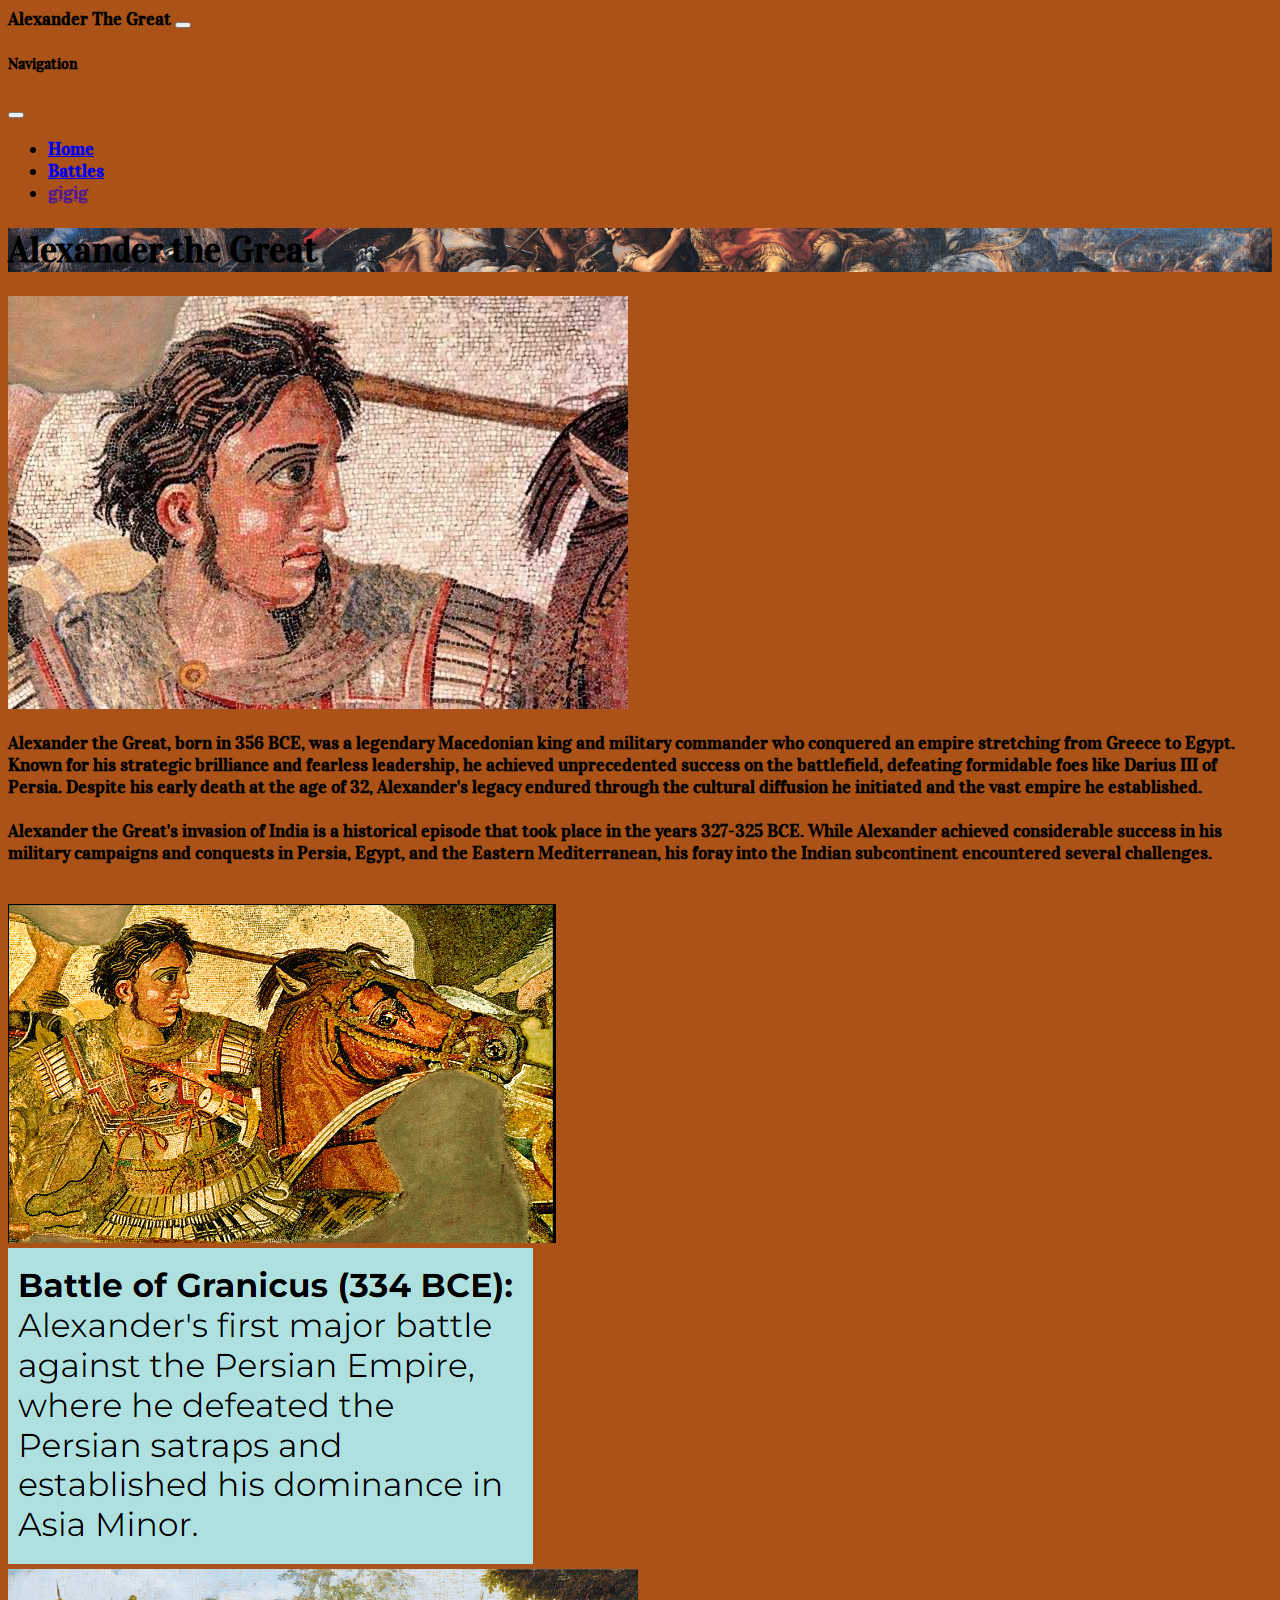
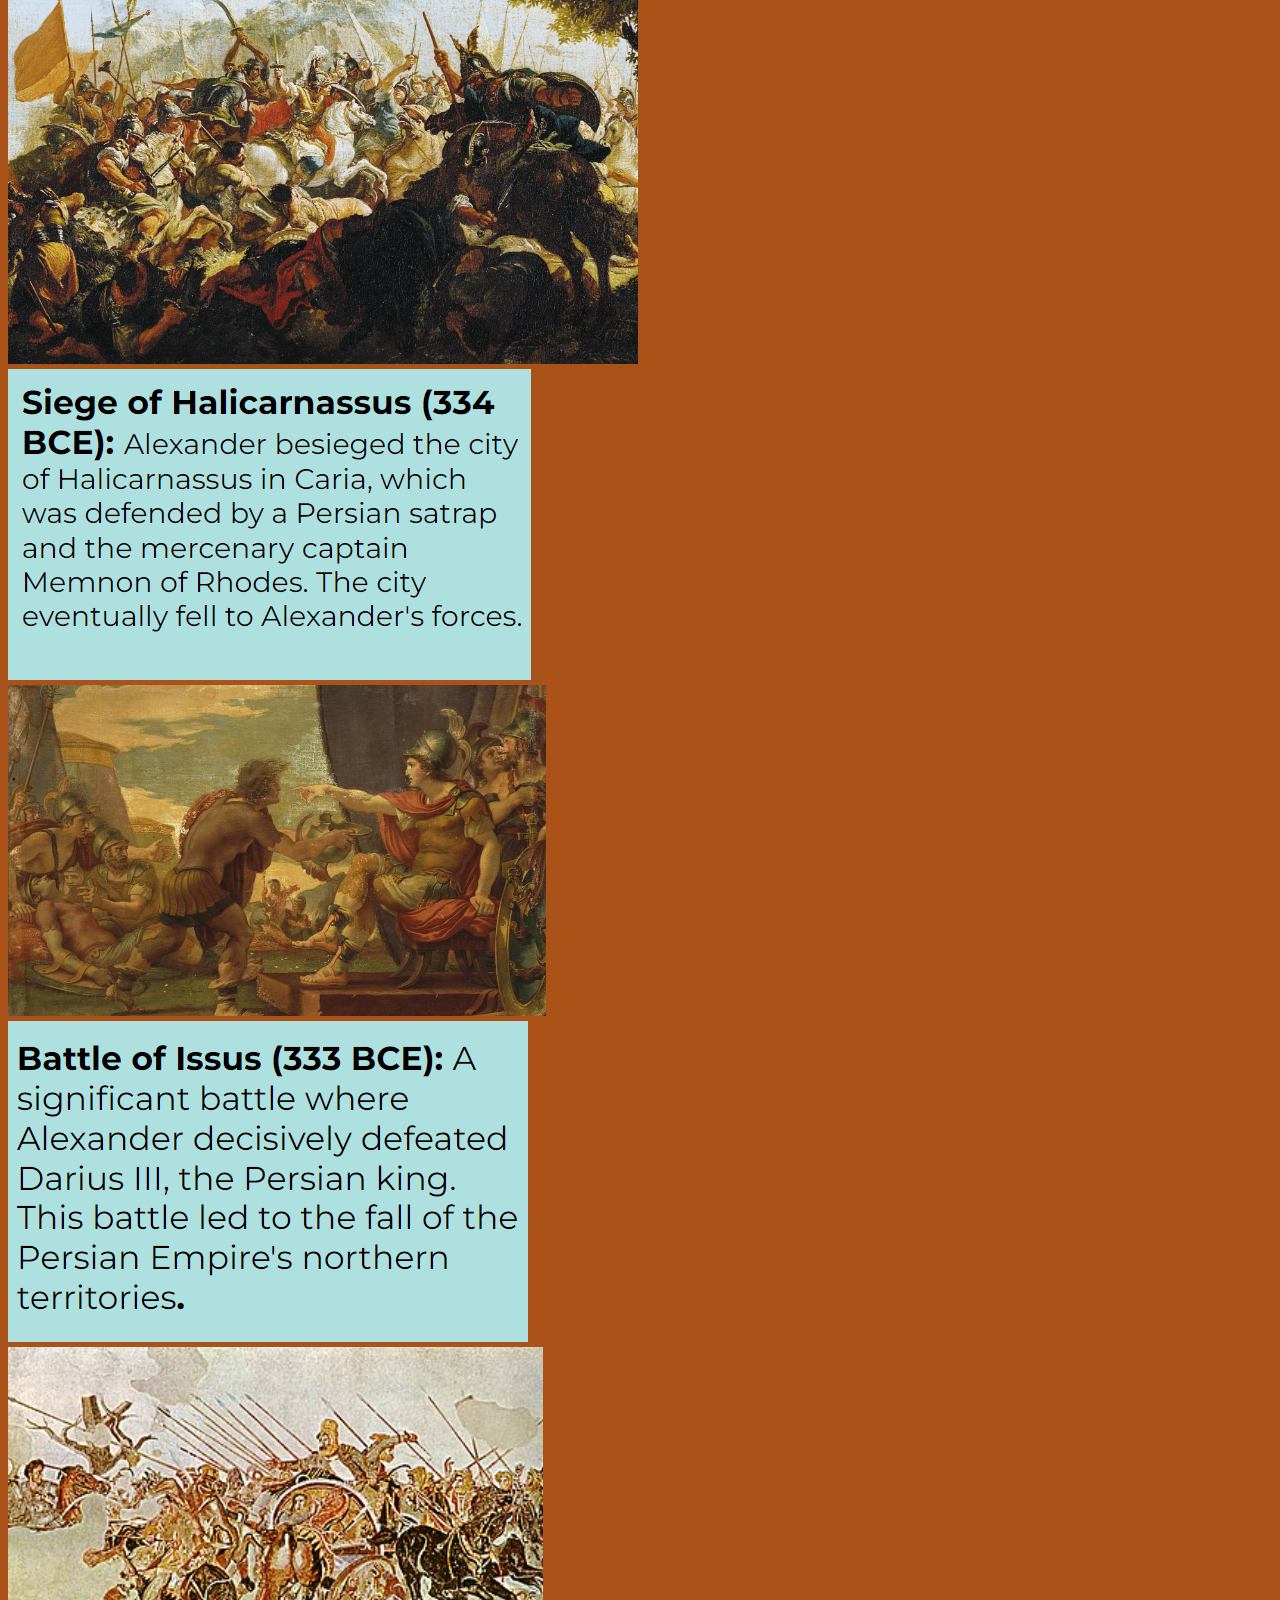
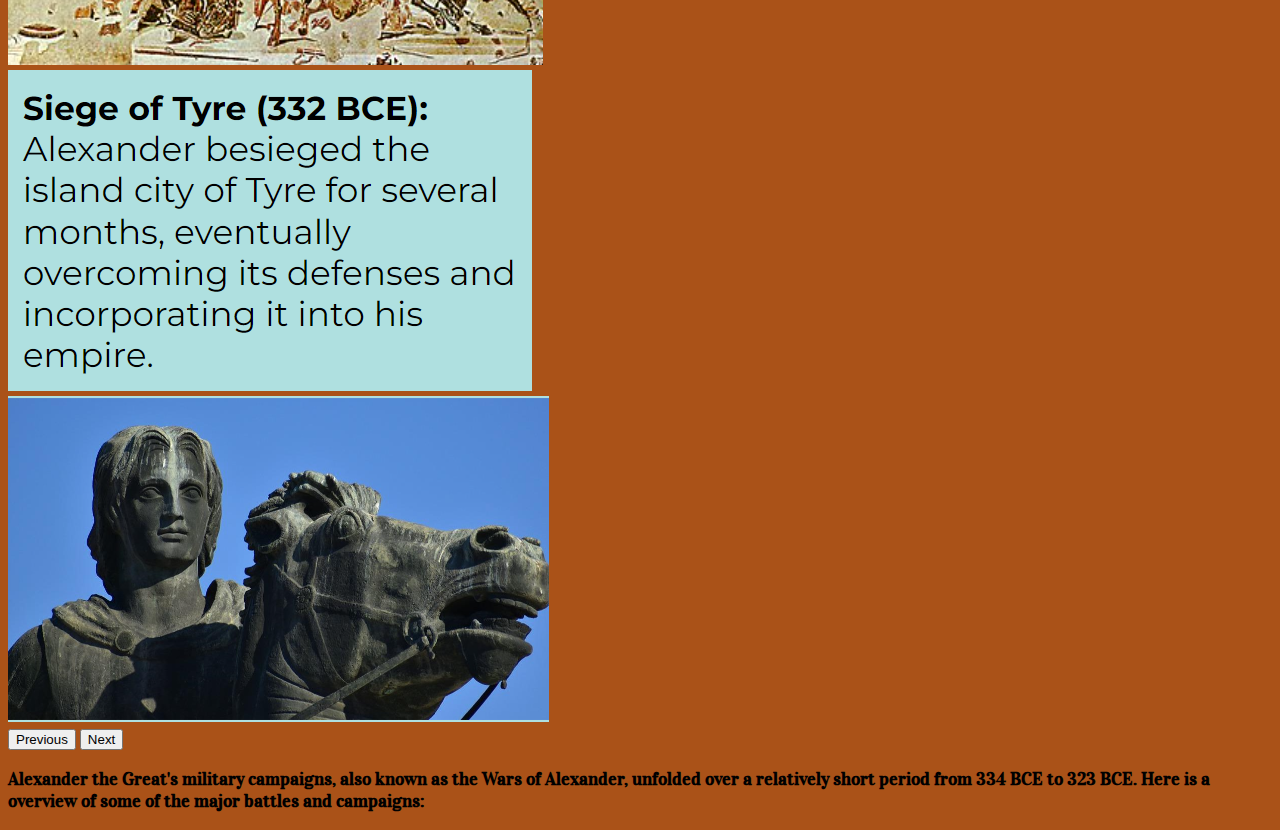
==== commit 17114fa3: "safe version 1" ====
--- a/index.html
+++ b/index.html
@@ -17,149 +17,150 @@
 <body>
 
   <!-- WEB DIV-->
-  <div=>
 
 
-    <nav class="navbar bg-info-subtle sticky-top">
-      <div class="container-fluid ">
-        <a class="navbar-brand" id="title"> Alexander The Great </a>
-        <button class="navbar-toggler" type="button" data-bs-toggle="offcanvas" data-bs-target="#offcanvasNavbar"
-          aria-controls="offcanvasNavbar" aria-label="Toggle navigation">
-          <span class="navbar-toggler-icon"></span>
-        </button>
-        <div class="offcanvas offcanvas-end bg-info-subtle" tabindex="-1" id="offcanvasNavbar"
-          aria-labelledby="offcanvasNavbarLabel">
-          <div class="offcanvas-header">
-            <h5 class="offcanvas-title bg-info-subtle" id="offcanvasNavbarLabel"> Navigation</h5>
-            <button type="button" class="btn-close" data-bs-dismiss="offcanvas" aria-label="Close"></button>
-          </div>
-          <div class="offcanvas-body bg-info-subtle">
-            <ul class="navbar-nav justify-content-end flex-grow-1 pe-3">
-              <li class="nav-item">
-                <a class="nav-link active" aria-current="page" href="index.html">Home</a>
-              </li>
-              <li class="nav-item">
-                <a class="nav-link" href=#wars>Battles</a>
-              </li>
-              <li class="nav-item">
-                <a class="nav-link" href="">gigig</a>
-              </li>
 
-            </ul>
+  <nav class="navbar bg-info-subtle sticky-top">
+    <div class="container-fluid ">
+      <a class="navbar-brand" id="title"> Alexander The Great </a>
+      <button class="navbar-toggler" type="button" data-bs-toggle="offcanvas" data-bs-target="#offcanvasNavbar"
+        aria-controls="offcanvasNavbar" aria-label="Toggle navigation">
+        <span class="navbar-toggler-icon"></span>
+      </button>
+      <div class="offcanvas offcanvas-end bg-info-subtle" tabindex="-1" id="offcanvasNavbar"
+        aria-labelledby="offcanvasNavbarLabel">
+        <div class="offcanvas-header">
+          <h5 class="offcanvas-title bg-info-subtle" id="offcanvasNavbarLabel"> Navigation</h5>
+          <button type="button" class="btn-close" data-bs-dismiss="offcanvas" aria-label="Close"></button>
+        </div>
+        <div class="offcanvas-body bg-info-subtle">
+          <ul class="navbar-nav justify-content-end flex-grow-1 pe-3">
+            <li class="nav-item">
+              <a class="nav-link active" aria-current="page" href="index.html">Home</a>
+            </li>
+            <li class="nav-item">
+              <a class="nav-link" href=#wars>Battles</a>
+            </li>
+            <li class="nav-item">
+              <a class="nav-link" href="">gigig</a>
+            </li>
 
-          </div>
-        </div>
-      </div>
-    </nav>
-    <!-- END NAVBAR-->
-    <!-- HERO IMAGE + TEXT -->
-    <!-- hero-->
-    <div class="row m-3 justify-content-center" id="hero">
-      <div class="col-12 col-lg-6 p-5 text-center bg-hero-image rounded rounded-start-3">
-        <div class="flex justify-content-center align-items-center"></div>
-        <div class="text-white">
-          <h1 class="mb-3">Alexander the Great </h1>
+          </ul>
+
         </div>
       </div>
     </div>
-    <!-- hero-->
-    <!-- END OF HERO  -->
+  </nav>
+  <!-- END NAVBAR-->
+  <!-- HERO IMAGE + TEXT -->
+  <!-- hero-->
+  <div class="row m-3 justify-content-center" id="hero">
+    <div class="col-12 col-lg-6 p-5 text-center bg-hero-image rounded rounded-start-3">
+      <div class="flex justify-content-center align-items-center"></div>
+      <div class="text-white">
+        <h1 class="mb-3">Alexander the Great </h1>
+      </div>
+    </div>
+  </div>
+  <!-- hero-->
+  <!-- END OF HERO  -->
+  <!-- IMAGE-->
+  <div class="row m-3 w-620 h-413">
+    <img class=" col-12 col-lg-6 my-3 my-lg-0 p-3 rounded-5 justify-content-center" src="images/alex.jpg">
+
     <!-- IMAGE-->
-    <div class="row m-3 w-620 h-413">
-      <img class=" col-12 col-lg-6 my-3 my-lg-0 p-3 rounded-5 justify-content-center" src="images/alex.jpg">
-
-      <!-- IMAGE-->
-      <!--Description-->
-      <div class="col-12 col-lg-6 my-3 my-lg-0 p-3 bg-info-subtle rounded text-center rounded-end-3" id="desc" ">
+    <!--Description-->
+    <div class="col-12 col-lg-6 my-3 my-lg-0 p-3 bg-info-subtle rounded text-center rounded-end-3" id="desc" ">
         <p class=" m-3 p-3">
 
-        Alexander the Great, born in 356 BCE, was a legendary Macedonian king and military commander who conquered an
-        empire stretching from Greece to Egypt. Known for his strategic brilliance and
-        fearless leadership, he achieved unprecedented success on the battlefield, defeating formidable foes like Darius
-        III of Persia. Despite his early death at the age of 32, Alexander's legacy endured through the cultural
-        diffusion
-        he initiated and the vast empire he established.
-        <br>
-        <br>
-        Alexander the Great's invasion of India is a historical episode that took place in the years 327-325 BCE. While
-        Alexander achieved considerable success in his military campaigns and conquests in Persia, Egypt, and the
-        Eastern
-        Mediterranean, his foray into the Indian subcontinent encountered several challenges.
-        <br>
-        <br>
+      Alexander the Great, born in 356 BCE, was a legendary Macedonian king and military commander who conquered an
+      empire stretching from Greece to Egypt. Known for his strategic brilliance and
+      fearless leadership, he achieved unprecedented success on the battlefield, defeating formidable foes like Darius
+      III of Persia. Despite his early death at the age of 32, Alexander's legacy endured through the cultural
+      diffusion
+      he initiated and the vast empire he established.
+      <br>
+      <br>
+      Alexander the Great's invasion of India is a historical episode that took place in the years 327-325 BCE. While
+      Alexander achieved considerable success in his military campaigns and conquests in Persia, Egypt, and the
+      Eastern
+      Mediterranean, his foray into the Indian subcontinent encountered several challenges.
+      <br>
+      <br>
 
-        </p>
-      </div>
+      </p>
     </div>
-    <!--Description-->
-    
-    <div class="row col-lg-4 col-md-6 justify-content-center p-3 ">
-      <!-- CAR 1-->
-      <div class="m-auto" id="#wars">
-        <div class="row m-3" id="car1">
-          <div id="carouselExampleControls" class="carousel slide" data-bs-ride="carousel">
-            <div class="carousel-inner">
-              <div class="carousel-item active ">
-                <img src="images/alexan.png" class="d-block w-100" alt="...">
-              </div>
-              <div class="carousel-item">
-                <img src="images/granicus.png" class="d-block w-100" alt="...">
-              </div>
-              <div class="carousel-item">
-                <img src="images/battle.png" class="d-block w-100" alt="...">
-              </div>
-              <div class="carousel-item ">
-                <img src="images/halicarnassus.png" class="d-block w-100" alt="...">
-              </div>
-              <div class="carousel-item">
-                <img src="images/painting.png" class="d-block w-100" alt="...">
-              </div>
-              <div class="carousel-item ">
-                <img src="images/issus.png" class="d-block w-100" alt="...">
-              </div>
-              <div class="carousel-item">
-                <img src="images/alexfight.png" class="d-block w-100" alt="...">
-              </div>
-              <div class="carousel-item ">
-                <img src="images/tyre.png" class="d-block w-100" alt="...">
-              </div>
-              <div class="carousel-item ">
-                <img src="images/statue.png" class="d-block w-100" alt="...">
-              </div>
+  </div>
+  <!--Description-->
+<div class="row">
+  <div class="col-lg-4 col-md-6 justify-content-center p-3 ">
+    <!-- CAR 1-->
+    <div class="m-auto" id="#wars">
+      <div class="row m-3" id="car1">
+        <div id="carouselExampleControls" class="carousel slide" data-bs-ride="carousel">
+          <div class="carousel-inner">
+            <div class="carousel-item active ">
+              <img src="images/alexan.png" class="d-block w-100" alt="...">
             </div>
-            <button class="carousel-control-prev" type="button" data-bs-target="#carouselExampleControls"
-              data-bs-slide="prev">
-              <span class="carousel-control-prev-icon" aria-hidden="true"></span>
-              <span class="visually-hidden">Previous</span>
-            </button>
-            <button class="carousel-control-next" type="button" data-bs-target="#carouselExampleControls"
-              data-bs-slide="next">
-              <span class="carousel-control-next-icon" aria-hidden="true"></span>
-              <span class="visually-hidden">Next</span>
-            </button>
+            <div class="carousel-item">
+              <img src="images/granicus.png" class="d-block w-100" alt="...">
+            </div>
+            <div class="carousel-item">
+              <img src="images/battle.png" class="d-block w-100" alt="...">
+            </div>
+            <div class="carousel-item ">
+              <img src="images/halicarnassus.png" class="d-block w-100" alt="...">
+            </div>
+            <div class="carousel-item">
+              <img src="images/painting.png" class="d-block w-100" alt="...">
+            </div>
+            <div class="carousel-item ">
+              <img src="images/issus.png" class="d-block w-100" alt="...">
+            </div>
+            <div class="carousel-item">
+              <img src="images/alexfight.png" class="d-block w-100" alt="...">
+            </div>
+            <div class="carousel-item ">
+              <img src="images/tyre.png" class="d-block w-100" alt="...">
+            </div>
+            <div class="carousel-item ">
+              <img src="images/statue.png" class="d-block w-100" alt="...">
+            </div>
           </div>
+          <button class="carousel-control-prev" type="button" data-bs-target="#carouselExampleControls"
+            data-bs-slide="prev">
+            <span class="carousel-control-prev-icon" aria-hidden="true"></span>
+            <span class="visually-hidden">Previous</span>
+          </button>
+          <button class="carousel-control-next" type="button" data-bs-target="#carouselExampleControls"
+            data-bs-slide="next">
+            <span class="carousel-control-next-icon" aria-hidden="true"></span>
+            <span class="visually-hidden">Next</span>
+          </button>
         </div>
       </div>
     </div>
-      <!-- CAR 1-->
-      <!-- PAR 1-->
-      <div class=" row col-lg- col-md-6 col-sm-12 bg-info-subtle rounded text-center rounded-end-3" id="desc" ">
-        <p class=" ">
-Lorem ipsum dolor sit amet consectetur adipisicing elit. Nihil alias soluta iure asperiores, sint delectus facere voluptates temporibus omnis repudiandae eligendi totam dolores natus corporis ad, nesciunt, qui dolorem pariatur suscipit quos. Facilis rerum sunt animi nobis? Architecto odio, voluptate dolore repellendus placeat nulla aliquam ut doloribus deleniti repellat vitae.
-        </p>
-      </div>
-     </div>
-      <!-- PAR 1-->
-      <!-- More Info Card -->
-   
+  </div>
+  <!-- CAR 1-->
+  <!-- PAR 1-->
+  <div class="col-12 col-lg-6 my-3 my-lg-0 p-3 bg-info-subtle rounded text-center rounded-end-3" id="desc"" id="desc" ">
+          <p class=" m-3">
+    Alexander the Great's military campaigns, also known as the Wars of Alexander, unfolded over a relatively short
+    period from 334 BCE to 323 BCE. Here is a overview of some of the major battles and campaigns:
+    </p>
+  </div>
+</div>
+  <!-- PAR 1-->
+  <!-- More Info Card -->
 
 
-    <!--WEB DIV-->
-  </div>
+
+  <!--WEB DIV-->
+
 
   <script src=" https://cdn.jsdelivr.net/npm/bootstrap@5.3.2/dist/js/bootstrap.bundle.min.js"
-        integrity="sha384-C6RzsynM9kWDrMNeT87bh95OGNyZPhcTNXj1NW7RuBCsyN/o0jlpcV8Qyq46cDfL" crossorigin="anonymous">
-        </script>
+    integrity="sha384-C6RzsynM9kWDrMNeT87bh95OGNyZPhcTNXj1NW7RuBCsyN/o0jlpcV8Qyq46cDfL" crossorigin="anonymous">
+    </script>
 </body>
 
 </html>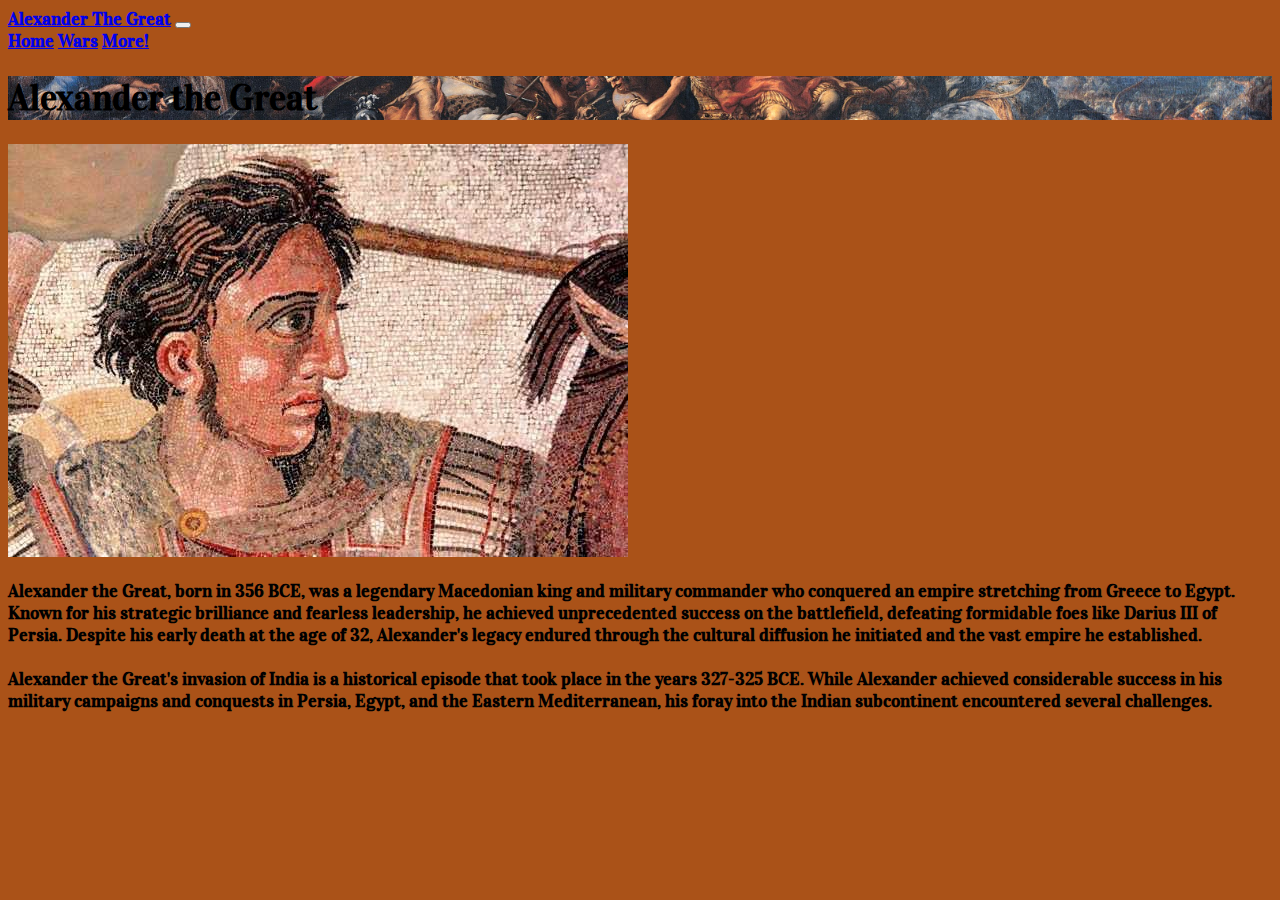
==== commit afd4baf9: "added lots of pages but need  figure something out" ====
--- a/index.html
+++ b/index.html
@@ -18,41 +18,26 @@
 
   <!-- WEB DIV-->
 
-
-
-  <nav class="navbar bg-info-subtle sticky-top">
-    <div class="container-fluid ">
-      <a class="navbar-brand" id="title"> Alexander The Great </a>
-      <button class="navbar-toggler" type="button" data-bs-toggle="offcanvas" data-bs-target="#offcanvasNavbar"
-        aria-controls="offcanvasNavbar" aria-label="Toggle navigation">
+<nav class="navbar navbar-expand-lg  bg-info-subtle sticky-top">
+    <div class="container-fluid">
+      <a class="navbar-brand" href="#">Alexander The Great</a>
+      <button class="navbar-toggler" type="button" data-bs-toggle="collapse" data-bs-target="#navbarNavAltMarkup"
+        aria-controls="navbarNavAltMarkup" aria-expanded="false" aria-label="Toggle navigation">
         <span class="navbar-toggler-icon"></span>
       </button>
-      <div class="offcanvas offcanvas-end bg-info-subtle" tabindex="-1" id="offcanvasNavbar"
-        aria-labelledby="offcanvasNavbarLabel">
-        <div class="offcanvas-header">
-          <h5 class="offcanvas-title bg-info-subtle" id="offcanvasNavbarLabel"> Navigation</h5>
-          <button type="button" class="btn-close" data-bs-dismiss="offcanvas" aria-label="Close"></button>
-        </div>
-        <div class="offcanvas-body bg-info-subtle">
-          <ul class="navbar-nav justify-content-end flex-grow-1 pe-3">
-            <li class="nav-item">
-              <a class="nav-link active" aria-current="page" href="index.html">Home</a>
-            </li>
-            <li class="nav-item">
-              <a class="nav-link" href=#wars>Battles</a>
-            </li>
-            <li class="nav-item">
-              <a class="nav-link" href="">gigig</a>
-            </li>
-
-          </ul>
+      <div class="collapse navbar-collapse bg-info-subtle link-wrapper" id="navbarNavAltMarkup">
+        <div class="navbar-nav">
+          <a class="nav-link active" aria-current="page" href="index.html">Home</a>
+          <a class="nav-link" href="war.html">Wars</a>
+          <a class="nav-link" href="more.html"> More!</a>
 
         </div>
       </div>
     </div>
   </nav>
-  <!-- END NAVBAR-->
   <!-- HERO IMAGE + TEXT -->
+
+ 
   <!-- hero-->
   <div class="row m-3 justify-content-center" id="hero">
     <div class="col-12 col-lg-6 p-5 text-center bg-hero-image rounded rounded-start-3">
@@ -62,6 +47,10 @@
       </div>
     </div>
   </div>
+
+
+  <!-- END NAVBAR-->
+  
   <!-- hero-->
   <!-- END OF HERO  -->
   <!-- IMAGE-->
@@ -92,65 +81,8 @@
     </div>
   </div>
   <!--Description-->
-<div class="row">
-  <div class="col-lg-4 col-md-6 justify-content-center p-3 ">
-    <!-- CAR 1-->
-    <div class="m-auto" id="#wars">
-      <div class="row m-3" id="car1">
-        <div id="carouselExampleControls" class="carousel slide" data-bs-ride="carousel">
-          <div class="carousel-inner">
-            <div class="carousel-item active ">
-              <img src="images/alexan.png" class="d-block w-100" alt="...">
-            </div>
-            <div class="carousel-item">
-              <img src="images/granicus.png" class="d-block w-100" alt="...">
-            </div>
-            <div class="carousel-item">
-              <img src="images/battle.png" class="d-block w-100" alt="...">
-            </div>
-            <div class="carousel-item ">
-              <img src="images/halicarnassus.png" class="d-block w-100" alt="...">
-            </div>
-            <div class="carousel-item">
-              <img src="images/painting.png" class="d-block w-100" alt="...">
-            </div>
-            <div class="carousel-item ">
-              <img src="images/issus.png" class="d-block w-100" alt="...">
-            </div>
-            <div class="carousel-item">
-              <img src="images/alexfight.png" class="d-block w-100" alt="...">
-            </div>
-            <div class="carousel-item ">
-              <img src="images/tyre.png" class="d-block w-100" alt="...">
-            </div>
-            <div class="carousel-item ">
-              <img src="images/statue.png" class="d-block w-100" alt="...">
-            </div>
-          </div>
-          <button class="carousel-control-prev" type="button" data-bs-target="#carouselExampleControls"
-            data-bs-slide="prev">
-            <span class="carousel-control-prev-icon" aria-hidden="true"></span>
-            <span class="visually-hidden">Previous</span>
-          </button>
-          <button class="carousel-control-next" type="button" data-bs-target="#carouselExampleControls"
-            data-bs-slide="next">
-            <span class="carousel-control-next-icon" aria-hidden="true"></span>
-            <span class="visually-hidden">Next</span>
-          </button>
-        </div>
-      </div>
-    </div>
-  </div>
-  <!-- CAR 1-->
-  <!-- PAR 1-->
-  <div class="col-12 col-lg-6 my-3 my-lg-0 p-3 bg-info-subtle rounded text-center rounded-end-3" id="desc"" id="desc" ">
-          <p class=" m-3">
-    Alexander the Great's military campaigns, also known as the Wars of Alexander, unfolded over a relatively short
-    period from 334 BCE to 323 BCE. Here is a overview of some of the major battles and campaigns:
-    </p>
-  </div>
-</div>
-  <!-- PAR 1-->
+
+
   <!-- More Info Card -->
 
 
--- a/style.css
+++ b/style.css
@@ -8,9 +8,10 @@
     font-family: 'Vidaloka', serif;
     font-size: large;
     font-weight: bold;
+ overflow-x: hidden;
 }
 
 #car1{
     justify-content: center;
     
-}+}
